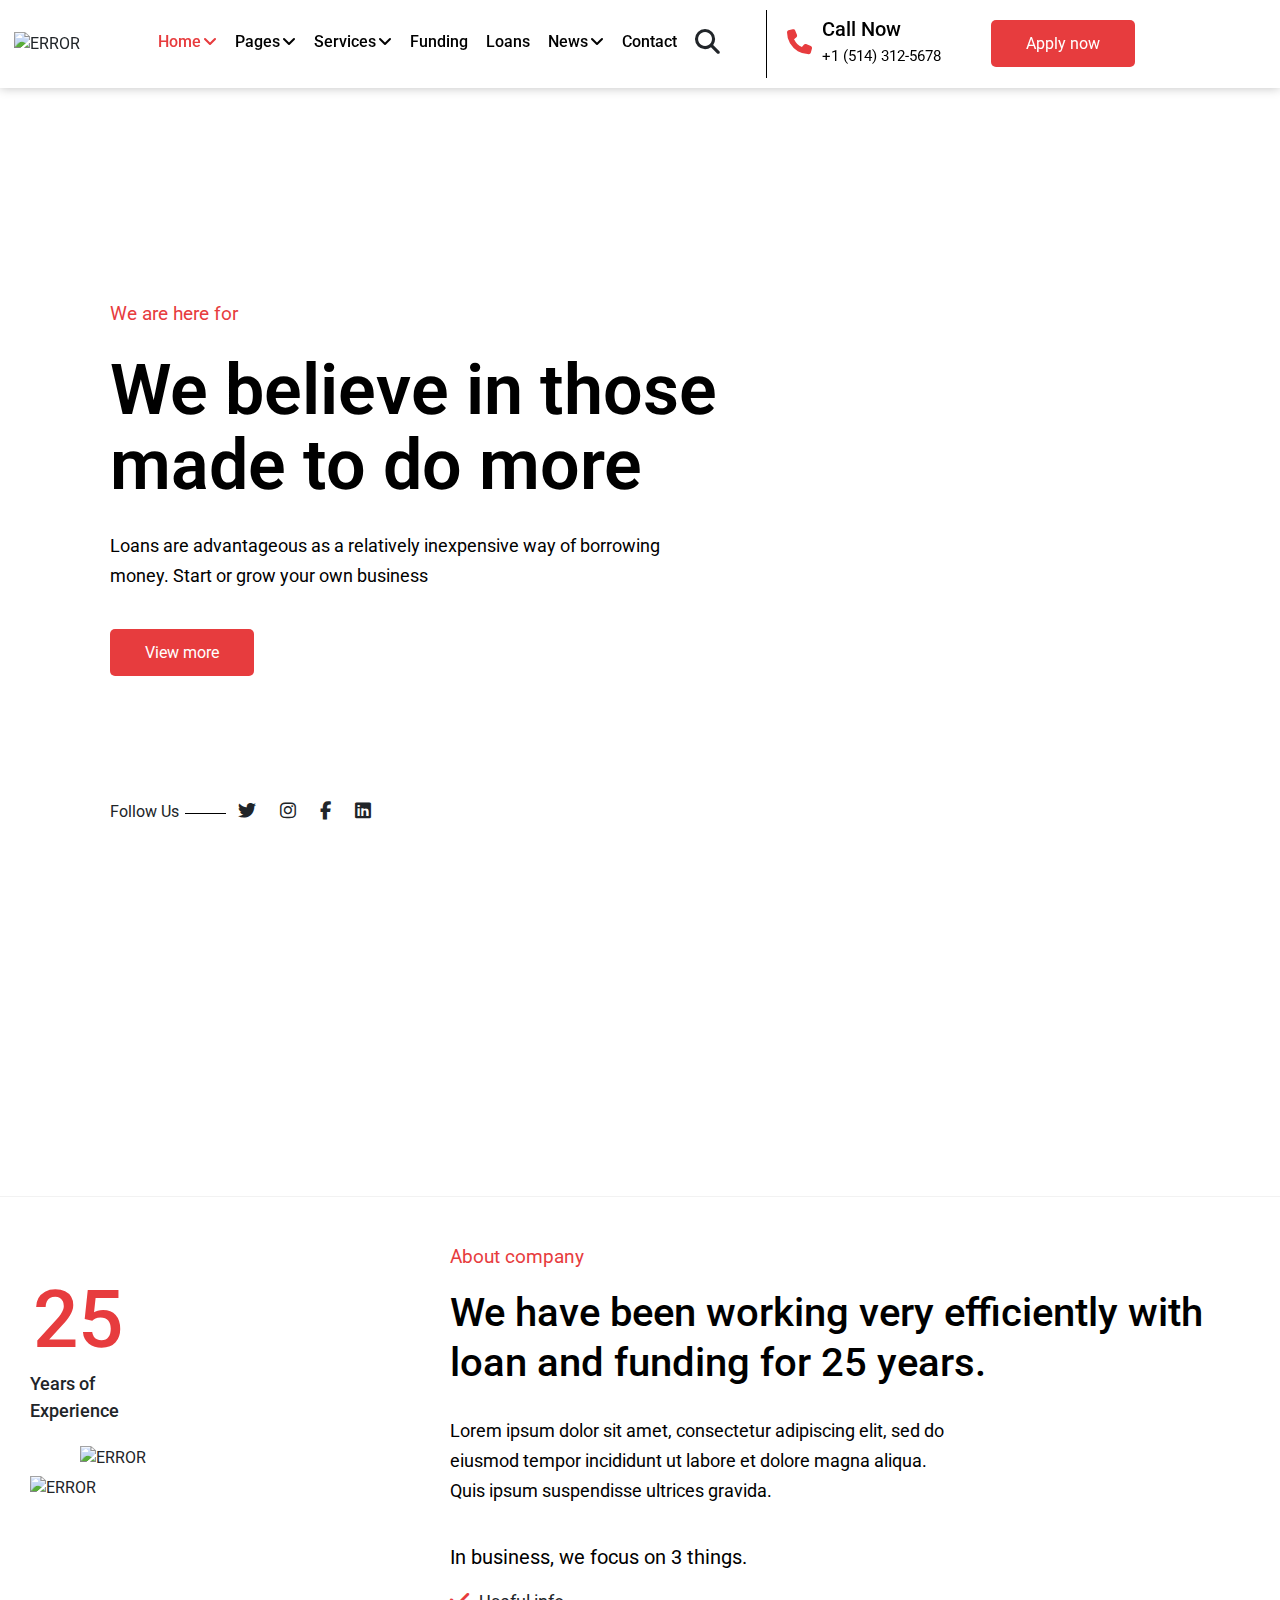
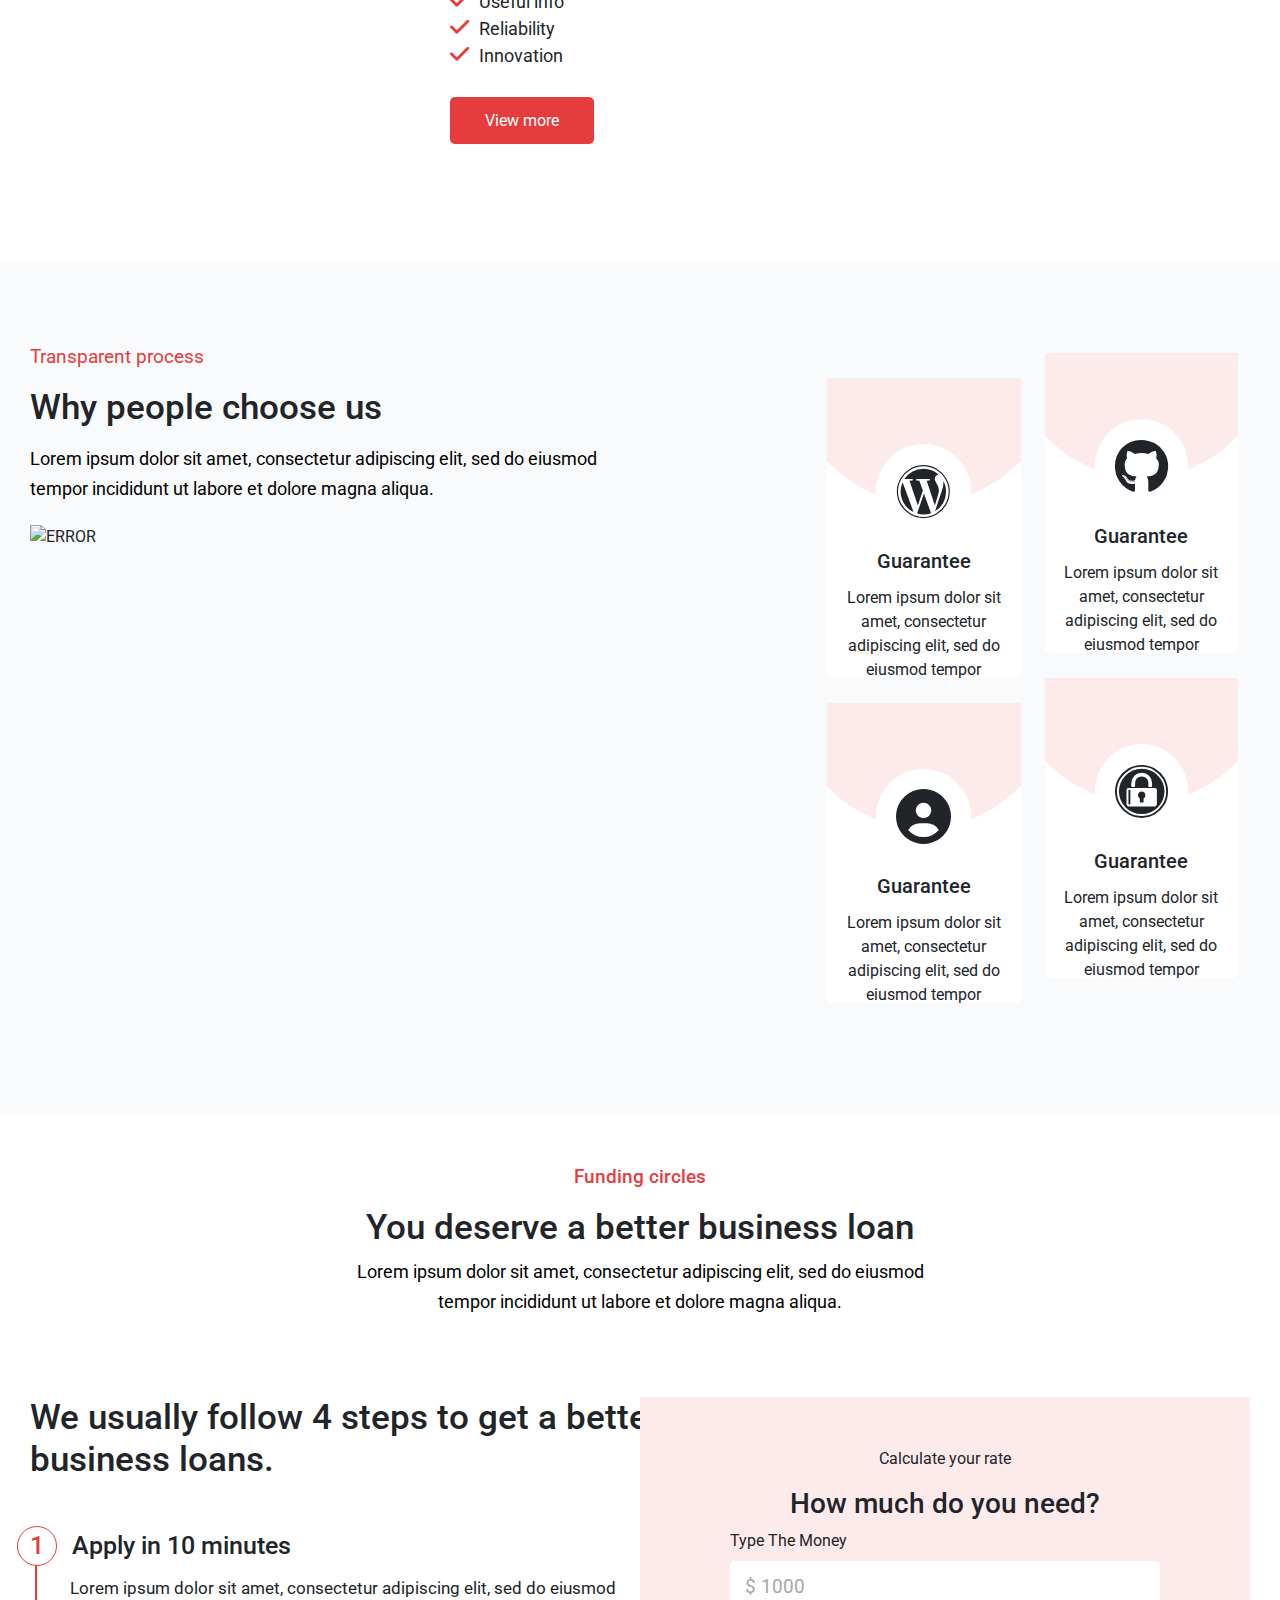
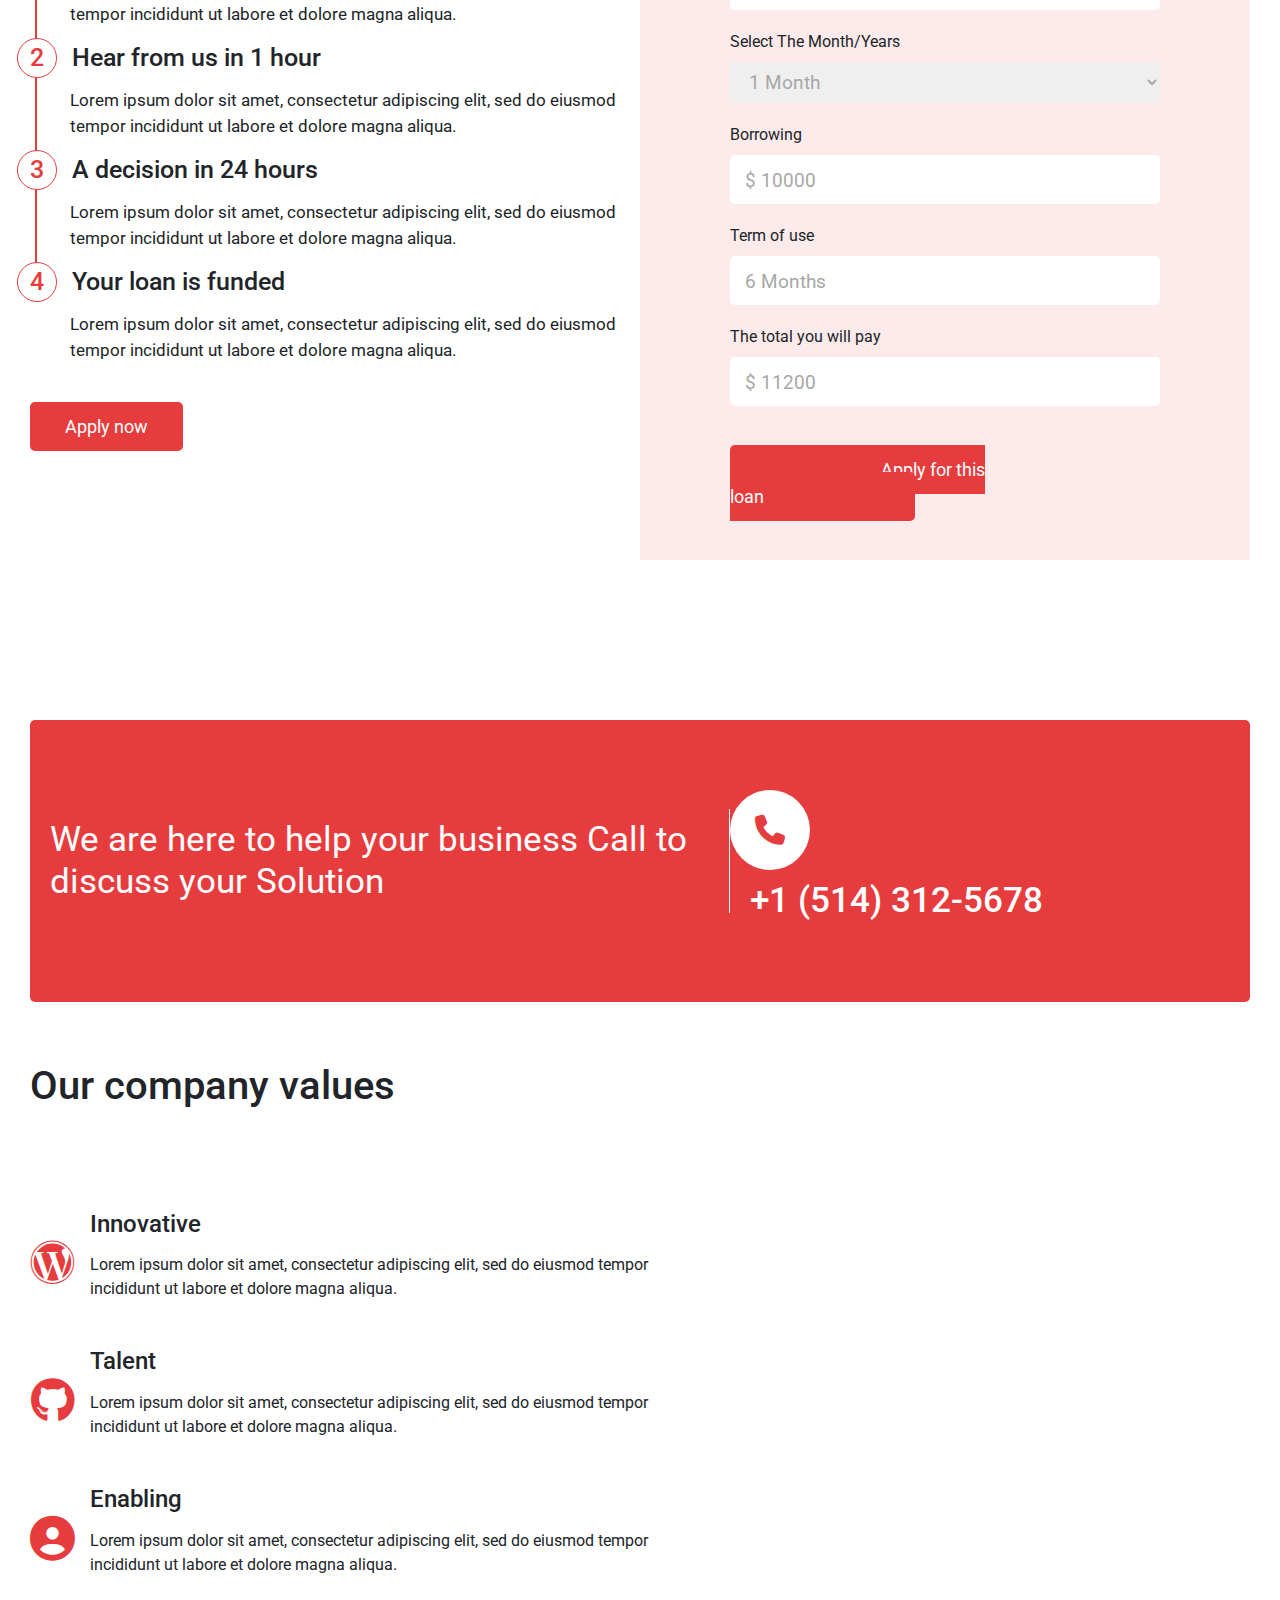
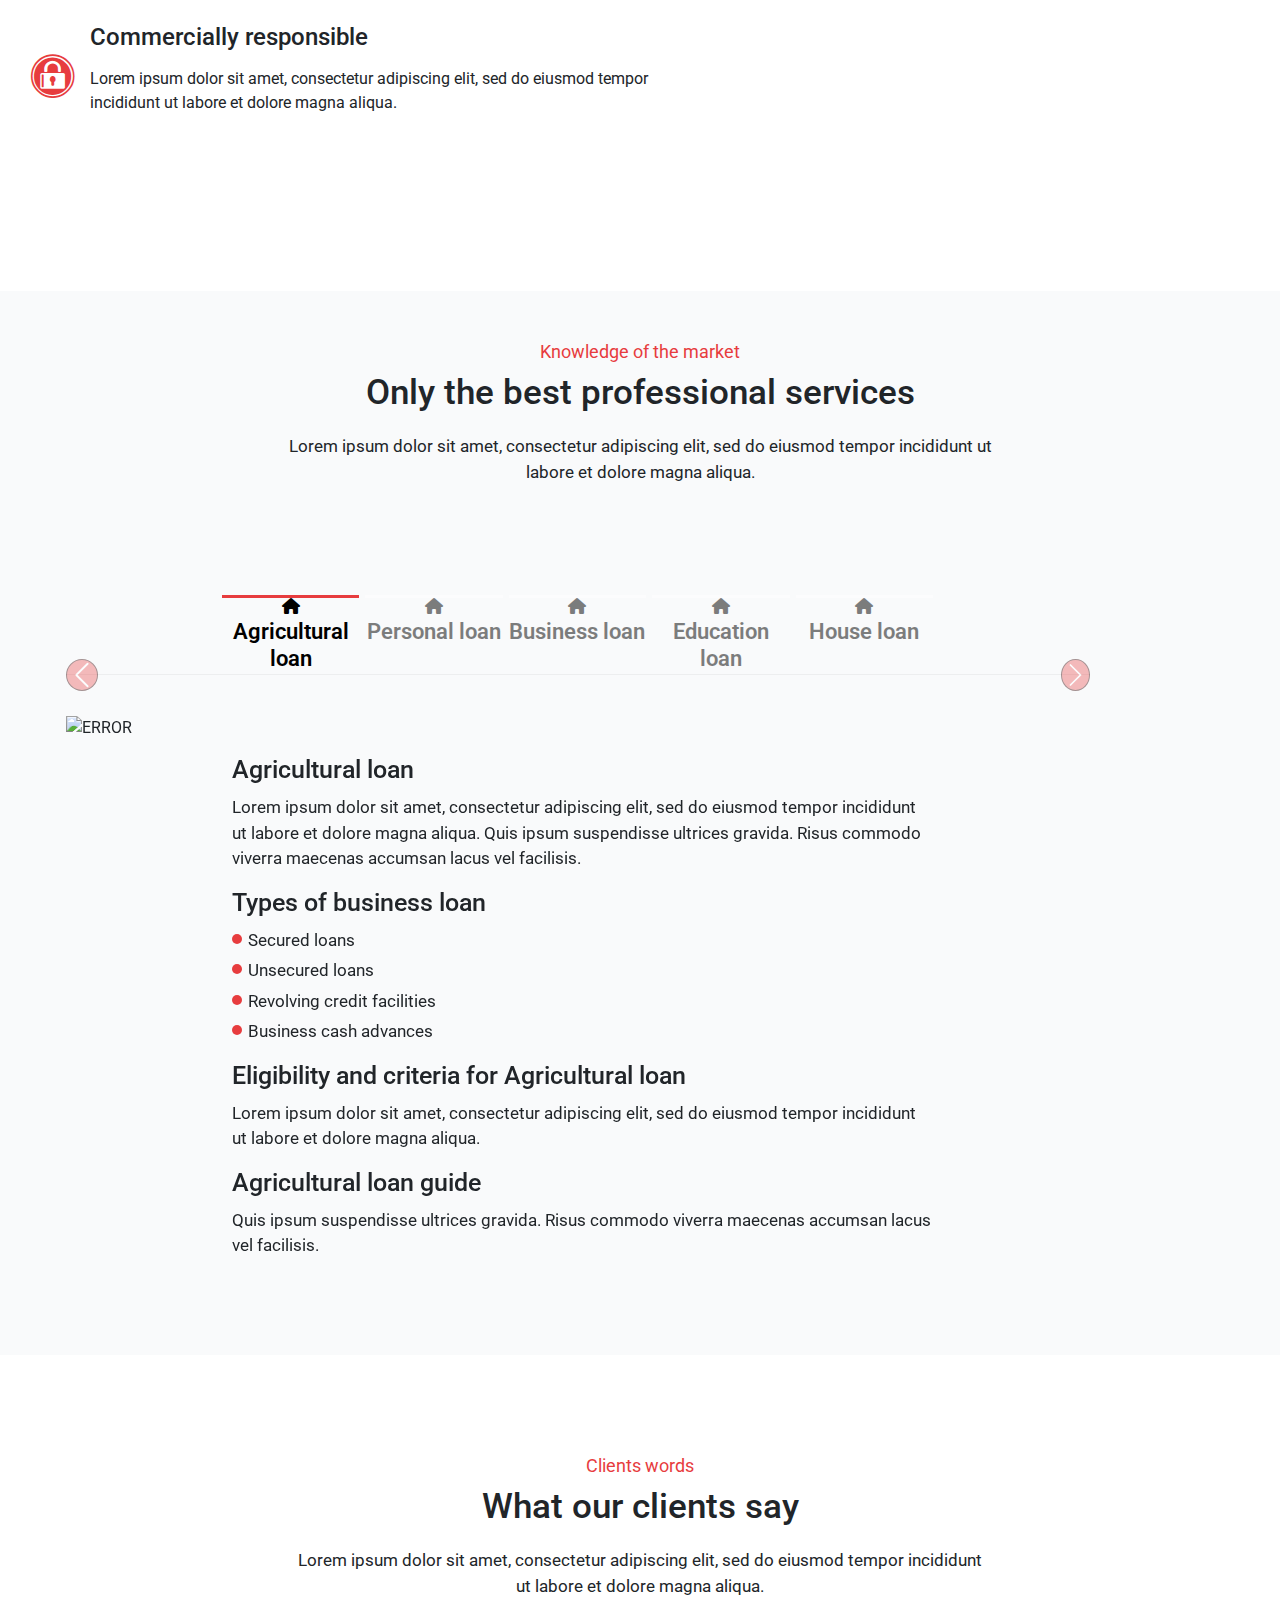
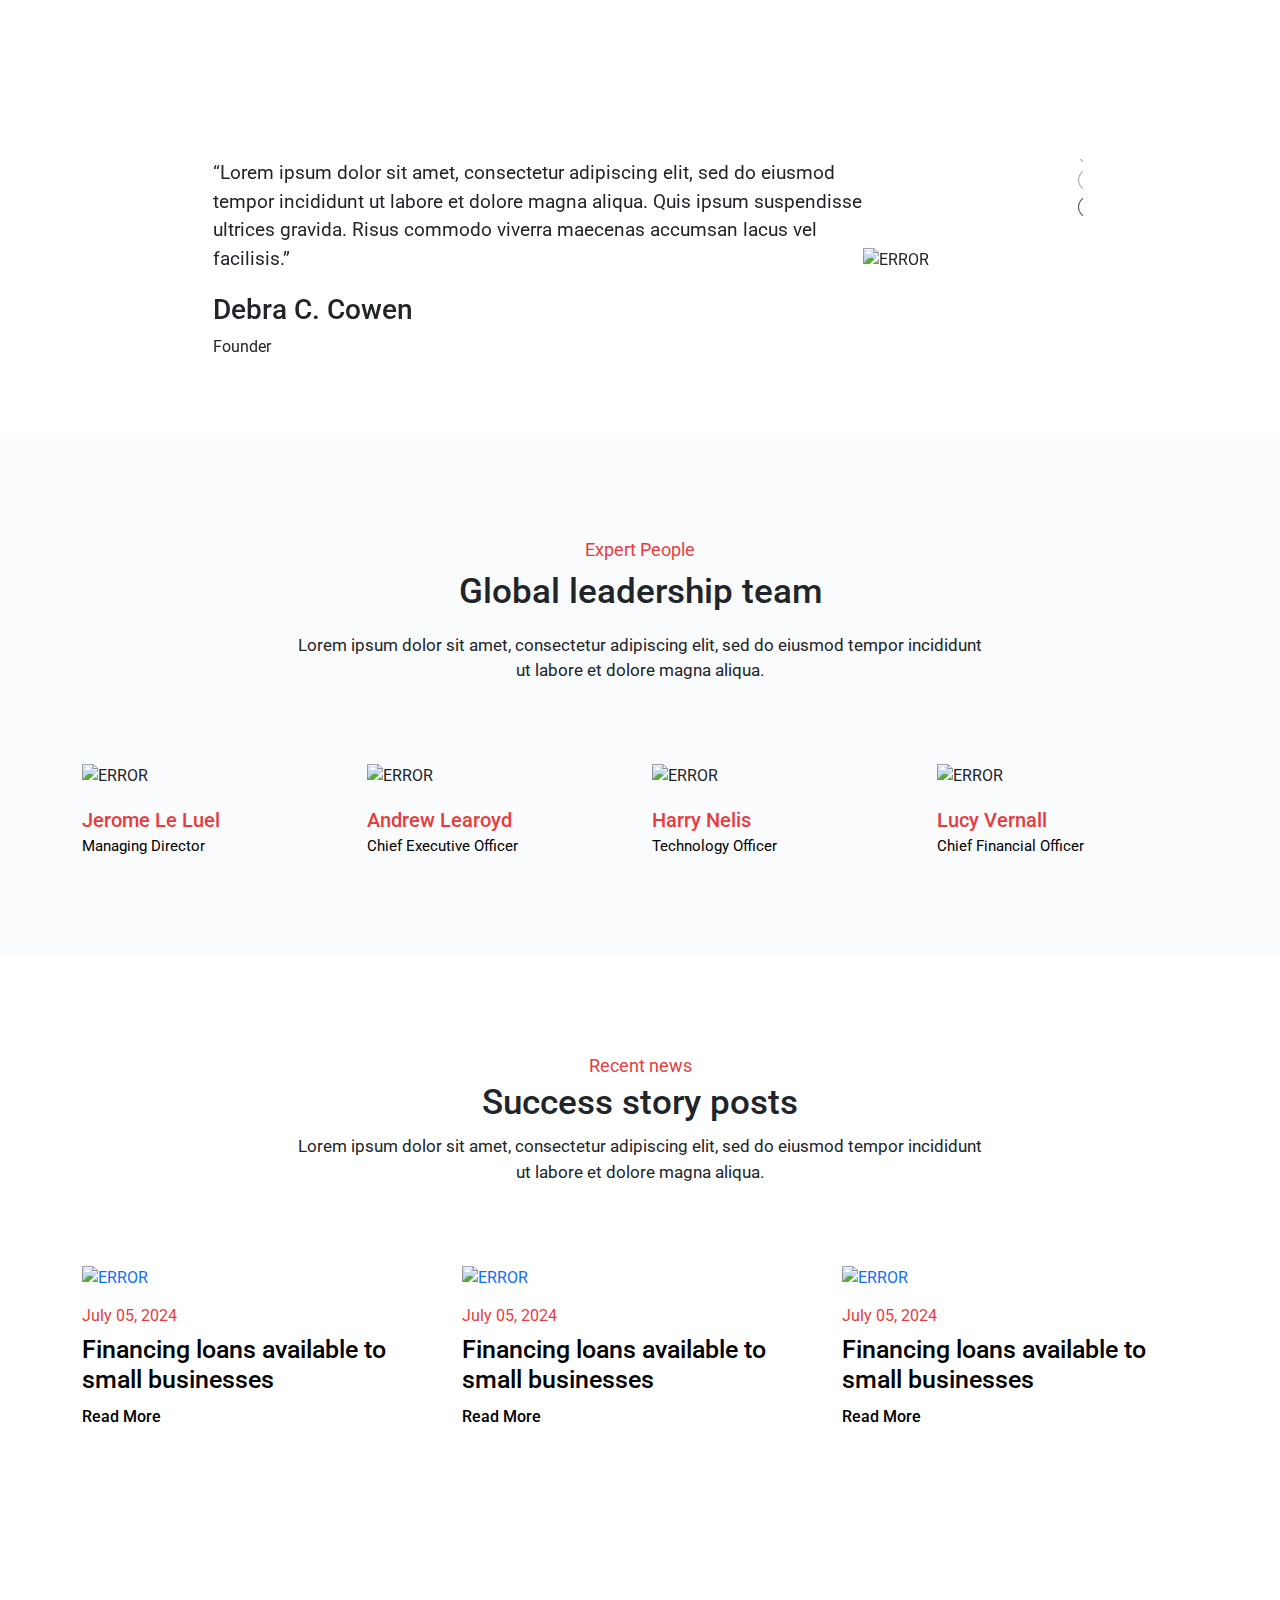
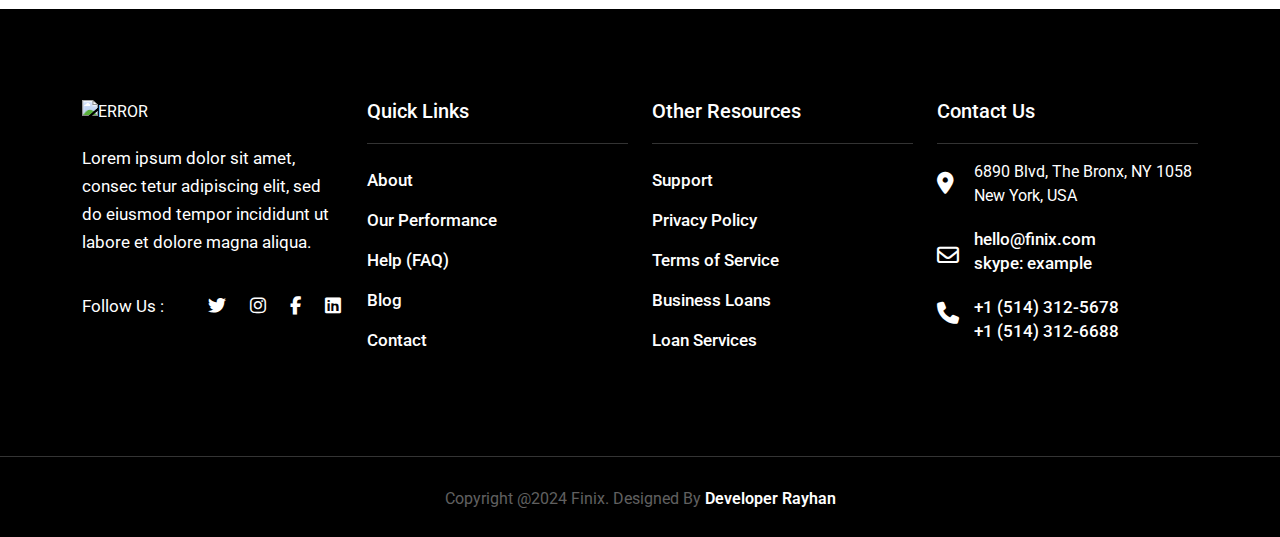
==== index.html @ 6fac286a "Finix Template" ====
<!doctype html>
<html class="no-js" lang="">
<head>
  <meta charset="utf-8"/>
  <meta name="viewport" content="width=device-width, initial-scale=1"/>
  <title>Finix - Loans & Funding Bootstrap 5 Template</title>


  <!-- jQuery.css(2.3.4) link Start -->
  <!-- <link rel="stylesheet" href="owlcarousel/owl.carousel.css"/> -->
  <!-- <link rel="stylesheet" href="owlcarousel/owl.theme.css"/> -->
  <!-- <link rel="stylesheet" href="https://cdnjs.cloudflare.com/ajax/libs/OwlCarousel2/2.3.4/assets/owl.carousel.css"/> -->
  <!-- <link rel="stylesheet" href="https://cdnjs.cloudflare.com/ajax/libs/OwlCarousel2/2.3.4/assets/owl.carousel.min.css"/> -->
  <!-- <link rel="stylesheet" href="https://cdnjs.cloudflare.com/ajax/libs/OwlCarousel2/2.3.4/assets/owl.theme.default.css"/> -->
  <!-- <link rel="stylesheet" href="https://cdnjs.cloudflare.com/ajax/libs/OwlCarousel2/2.3.4/assets/owl.theme.default.min.css"/> -->
  <!-- <link rel="stylesheet" href="https://cdnjs.cloudflare.com/ajax/libs/OwlCarousel2/2.3.4/assets/owl.theme.green.css"/> -->
  <!-- <link rel="stylesheet" href="https://cdnjs.cloudflare.com/ajax/libs/OwlCarousel2/2.3.4/assets/owl.theme.green.min.css"/> -->
  <link rel="stylesheet" href="https://cdnjs.cloudflare.com/ajax/libs/OwlCarousel2/2.3.4/assets/owl.carousel.min.css" integrity="sha512-tS3S5qG0BlhnQROyJXvNjeEM4UpMXHrQfTGmbQ1gKmelCxlSEBUaxhRBj/EFTzpbP4RVSrpEikbmdJobCvhE3g==" crossorigin="anonymous" referrerpolicy="no-referrer" />
  <!-- jQuery.css(2.3.4) link End -->

  <meta name="title" content=""/>
  <meta name="description" content=""/>

  <!-- Font Awesome(6.6.0).css link Start -->
  <link rel="stylesheet" href="https://cdnjs.cloudflare.com/ajax/libs/font-awesome/6.6.0/css/all.min.css"/>
  <!-- Font Awesome(6.6.0).css link End -->

  <!-- Bootstrap(5.2.3).css link Start -->
  <link href="https://cdn.jsdelivr.net/npm/bootstrap@5.2.3/dist/css/bootstrap.min.css" rel="stylesheet"/>
  <link rel="preconnect" href="https://fonts.googleapis.com"/>
  <!-- Bootstrap(5.2.3).css link End -->

  <!-- Google font link Start -->
  <link rel="preconnect" href="https://fonts.gstatic.com"/>
  <link href="https://fonts.googleapis.com/css2?family=Roboto:ital,wght@0,100;0,300;0,400;0,500;0,700;0,900;1,100;1,300;1,400;1,500;1,700;1,900&display=swap" rel="stylesheet"/>
  <!-- Google font link End -->

  <!-- Open Graph Meta Start -->
  <meta property="og:description" content=""/>
  <meta property="og:site_name" content=""/>
  <meta property="og:locale" content="en_US"/>
  <meta property="og:title" content=""/>
  <meta property="og:type" content=""/>
  <meta property="og:url" content=""/>
  <meta property="og:image" content=""/>
  <meta property="og:image:alt" content=""/>
  <!-- Open Graph Meta End -->

  <!-- Favicon Start -->
  <link rel="icon" href="https://templates.envytheme.com/finix/default/assets/img/favicon.png" sizes="any"/>
  <link rel="icon" href="https://templates.envytheme.com/finix/default/assets/img/favicon.png" type="image/svg+xml"/>
  <link rel="apple-touch-icon" href="https://templates.envytheme.com/finix/default/assets/img/favicon.png"/>
  <!-- Favicon End -->

  <!-- Site webmanifest Start -->
  <link rel="manifest" href="site.webmanifest"/>
  <meta name="theme-color" content="#fafafa"/>
  <!-- Site webmanifest End -->

  <!-- Custom.css link Start -->
  <link rel="stylesheet" href="css/style.css"/>
  <link rel="stylesheet" href="css/responsive.css"/>
  <!-- Custom.css link End -->
</head>
<body>
  <!-- Add your site or application content here -->
  <!-- header Start -->
   <header>
    <div class="all-menu">
      <div class="menu">
        <div class="logo">
          <img src="https://templates.envytheme.com/finix/default/assets/img/logo.png" alt="ERROR">
        </div>
        <nav class="nav-menu">
          <ul class="menu-list">
            <li><a target="_blank" href="404.html">Home<i class="fa-solid fa-angle-down"></i></a>
              <ul class="sub-menu">
                <li><a target="_blank" href="404.html">Home One</a></li>
                <li><a target="_blank" href="404.html">Home Two</a></li>
                <li><a target="_blank" href="404.html">Home Three</a></li>
                <li><a target="_blank" href="404.html">Home Four</a></li>
              </ul>
            </li>
            <li class="Pages"><a target="_blank" href="404.html">Pages<i class="fa-solid fa-angle-down"></i></a>
              <ul class="sub-menu-1">
                <li><a target="_blank" href="404.html">About Us</a></li>
                <li><a target="_blank" href="404.html">Team</a></li>
                <li><a target="_blank" href="404.html">FAQ</a></li>
                <li><a target="_blank" href="404.html">Gallery</a></li>
                <li><a target="_blank" href="404.html">Loan Calculator</a></li>
                <li><a target="_blank" href="404.html">Apply now</a></li>
                <li><a target="_blank" href="404.html">Testimonials</a></li>
                <li class="Projects"><a href="404.html">Projects<i class="fa-solid fa-angle-down"></i></a>
                  <ul class="sub-menu-4">
                    <li><a target="_blank" href="404.html">Projects</a></li>
                    <li><a target="_blank" href="404.html">Projects Details</a></li>
                  </ul>
                </li>
                <li><a target="_blank" href="404.html">Sign In</a></li>
                <li><a target="_blank" href="404.html">Sign Up</a></li>  
                <li><a target="_blank" href="404.html">Terms & Conditions</a></li>
                <li><a target="_blank" href="404.html">Privacy Policy</a></li>
                <li><a target="_blank" href="404.html">Error Page</a></li>
                <li><a target="_blank" href="404.html">Contact</a></li>
              </ul>
            </li>
            <li class="Services"><a target="_blank" href="404.html">Services<i class="fa-solid fa-angle-down"></i></a>
              <ul class="sub-menu-2">
                <li><a target="_blank" href="404.html">Services</a></li>
                <li><a target="_blank" href="404.html">Services Details</a></li>
              </ul>
            </li>
            <li><a target="_blank" href="404.html">Funding</a></li>
            <li><a target="_blank" href="404.html">Loans</a></li>
            <li class="News"><a target="_blank" href="404.html">News<i class="fa-solid fa-angle-down"></i></a>
              <ul class="sub-menu-3">
                <li><a target="_blank" href="404.html">News</a></li>
                <li><a target="_blank" href="404.html">News Details</a></li>
              </ul>
            </li>
            <li><a target="_blank" href="404.html">Contact</a></li>
            <div class="search">
              <i class="fa-solid fa-magnifying-glass"></i>
            </div>
          </ul>
        </nav>

        <!-- Hamburger-Icon Start -->
        <div class="Hamburger">
          <i class="fa-solid fa-bars"></i>  
        </div>
        <!-- Hamburger-Icon End -->

        <!-- Hamburger-Menu Start -->
        <div class="phone-menu">
          <nav class="nav-menu-phone">
            <ul>
              <li class="Home_"><a href="#">Home<i class="fa-solid fa-angle-down"></i></a>
                <ul class="Home-sub-menu-phone">
                  <li><a target="_blank" href="404.html">Home One</a></li>
                  <li><a target="_blank" href="404.html">Home Two</a></li>
                  <li><a target="_blank" href="404.html">Home Three</a></li>
                  <li><a target="_blank" href="404.html">Home Four</a></li>
                </ul>
              </li>
              <li class="Pages-Sub"><a href="#">Pages<i class="fa-solid fa-angle-down"></i></a>
                <ul class="Pages-sub-menu-phone">
                  <li><a href="#">About Us</a></li>
                  <li><a href="#">Team</a></li>
                  <li><a href="#">FAQ</a></li>
                  <li><a href="#">Gallery</a></li>
                  <li><a href="#">Loan Calculator</a></li>
                  <li><a href="#">Apply now</a></li>
                  <li><a href="#">Testimonials</a></li>
                  <li><a href="#">Projects<i class="fa-solid fa-angle-down"></i></a>
                    
                  </li>
                  <li><a href="#">Sign In</a></li>
                  <li><a href="#">Sign Up</a></li>
                  <li><a href="#">Terms & Conditions</a></li>
                  <li><a href="#">Privacy Policy</a></li>
                  <li><a href="#">Error Page</a></li>
                  <li><a href="#">Contact</a></li>
                </ul>
              </li>
              <li><a href="#">Services<i class="fa-solid fa-angle-down"></i></a></li>
              <li><a href="#">Funding</a></li>
              <li><a href="#">Loans</a></li>
              <li><a href="#">News<i class="fa-solid fa-angle-down"></i></a></li>
              <li><a href="#">Contact</a></li>
            </ul>
          </nav>
        </div>
        <!-- Hamburger-Menu End -->
        <div class="all-icon">
          <div class="call">
            <i class="fa-solid fa-phone"></i>
          </div>
          <div class="Number">
            <p>Call Now</p>
            <p>+1 (514) 312-5678</p>
          </div>
          <div class="Apply">
            <a target="_blank" href="404.html">Apply now</a>
          </div>
        </div>
      </div>
    </div>
   </header>
  <!-- header End -->
  <!-- Hero Start -->
  <div class="hero">
    <div class="hero-text">
      <p>We are here for</p>
      <div class="hero-h1">
        <h1>We believe in those made to do more</h1>
      </div>
      <div class="hero-p">
        <p>Loans are advantageous as a relatively inexpensive way of borrowing money. Start or grow your own business</p>
      </div>
      <div class="hero-btn">
        <a target="_blank" href="404.html">View more</a>
      </div>
      <div class="follow-items">
            <p>Follow Us</p>
            <i class="fa-brands fa-twitter"></i>
            <i class="fa-brands fa-instagram"></i>
            <i class="fa-brands fa-facebook-f"></i>
            <i class="fa-brands fa-linkedin"></i>
      </div>
    </div>
  </div>
  <div class="carousel">
    <div class="owl-carousel owl-theme">
      <div class="item"><img src="https://templates.envytheme.com/finix/default/assets/img/partner/image1.png" alt=""></div>
      <div class="item"><img src="https://templates.envytheme.com/finix/default/assets/img/partner/image2.png" alt=""></div>
      <div class="item"><img src="https://templates.envytheme.com/finix/default/assets/img/partner/image3.png" alt=""></div>
      <div class="item"><img src="https://templates.envytheme.com/finix/default/assets/img/partner/image4.png" alt=""></div>
      <div class="item"><img src="https://templates.envytheme.com/finix/default/assets/img/partner/image5.png" alt=""></div>
    </div>
  </div>
  <hr>
  <!-- Hero End -->
  <!-- Work Start -->
  <div class="work width">
    <div class="work-img">
      <img class="image" src="https://templates.envytheme.com/finix/default/assets/img/about/image3.png" alt="ERROR">
      <img class="shape" src="https://templates.envytheme.com/finix/default/assets/img/about/shape.png" alt="ERROR">
      <div class="img-text">
        <p>25</p>
        <p>Years of Experience</p>
      </div>
    </div>
    <div class="work-text">
      <p>About company</p>
      <div class="work-h1">
        <h1>We have been working very efficiently with loan and funding for 25 years.</h1>
      </div>
      <div class="work-p">
        <p>Lorem ipsum dolor sit amet, consectetur adipiscing elit, sed do eiusmod tempor incididunt ut labore et dolore magna aliqua. Quis ipsum suspendisse ultrices gravida.</p>
      </div>
      <div class="work-items">
        <p>In business, we focus on 3 things.</p>
        <nav>
          <ul>
            <li><i class="fa-solid fa-check"></i>Useful info</li>
            <li><i class="fa-solid fa-check"></i>Reliability</li>
            <li><i class="fa-solid fa-check"></i>Innovation</li>
          </ul>
        </nav>
      </div>
      <div class="work-btn">
        <a target="_blank" href="404.html">View more</a>
      </div>
    </div>
  </div>
  <!-- Work End -->
   <!-- User Start -->
   <div class="user">
    <div class="all-user width">
      <div class="user-text">
        <p>Transparent process</p>
        <h4>Why people choose us</h4>
        <div class="user-p">
          <p>Lorem ipsum dolor sit amet, consectetur adipiscing elit, sed do eiusmod tempor incididunt ut labore et dolore magna aliqua.</p>
        </div>
        <div class="user-img">
          <img src="https://templates.envytheme.com/finix/default/assets/img/choose.png" alt="ERROR">
          <div class="user-btn">
            <i class="fa-solid fa-play"></i>
          </div>
        </div>
      </div>
      <div class="user-card">
        <div class="container" style="margin-top: 60px;">
          <div class="row">
            <div class="col-6">
              <div class="card">
                <div class="card-body">
                  <div class="card-img">
                    <span><i class="fa-brands fa-wordpress"></i></span>
                  </div>
                  <div class="card-text">
                    <h5>Guarantee</h5>
                    <p>Lorem ipsum dolor sit amet, consectetur adipiscing elit, sed do eiusmod tempor incididunt</p>
                  </div>
                </div>
              </div>
            </div>
            <div class="col-6">
              <div class="card translate">
                <div class="card-body">
                  <div class="card-img">
                    <span><i class="fa-brands fa-github"></i></span>
                  </div>
                  <div class="card-text">
                    <h5>Guarantee</h5>
                    <p>Lorem ipsum dolor sit amet, consectetur adipiscing elit, sed do eiusmod tempor incididunt</p>
                  </div>
                </div>
              </div>
            </div>
          </div>
          <div class="row">
            <div class="col-6">
              <div class="card">
                <div class="card-body">
                  <div class="card-img">
                    <span><i class="fa-solid fa-circle-user"></i></span>
                  </div>
                  <div class="card-text">
                    <h5>Guarantee</h5>
                    <p>Lorem ipsum dolor sit amet, consectetur adipiscing elit, sed do eiusmod tempor incididunt</p>
                  </div>
                </div>
              </div>
            </div>
            <div class="col-6">
              <div class="card translate">
                <div class="card-body">
                  <div class="card-img">
                    <span><i class="fa-brands fa-expeditedssl"></i></span>
                  </div>
                  <div class="card-text">
                    <h5>Guarantee</h5>
                    <p>Lorem ipsum dolor sit amet, consectetur adipiscing elit, sed do eiusmod tempor incididunt</p>
                  </div>
                </div>
              </div>
            </div>
          </div>
        </div>
      </div>
    </div>
  </div>
   <!-- User End -->
  <!-- price Start -->
  <div class="price">
    <div class="all-price width">
      <div class="price-header-text">
        <p>Funding circles</p>
        <h4>You deserve a better business loan</h4>
        <div class="price-p">
          <p>Lorem ipsum dolor sit amet, consectetur adipiscing elit, sed do eiusmod tempor incididunt ut labore et dolore magna aliqua.</p>
        </div>
      </div>
      <div class="price-footer-Section">
        <div class="price-footer">
          <div class="price-footer-text">
            <h4>We usually follow 4 steps to get a better business loans.</h4>
          </div>
          <div class="price-footer-item">
            <div class="price-footer-item-text">
              <h3><span>1</span>Apply in 10 minutes</h3>
              <div class="item-p">
                <p>Lorem ipsum dolor sit amet, consectetur adipiscing elit, sed do eiusmod tempor incididunt ut labore et dolore magna aliqua.</p>
              </div>
              <h3><span>2</span>Hear from us in 1 hour</h3>
              <div class="item-p">
                <p>Lorem ipsum dolor sit amet, consectetur adipiscing elit, sed do eiusmod tempor incididunt ut labore et dolore magna aliqua.</p>
              </div>
              <h3><span>3</span>A decision in 24 hours</h3>
              <div class="item-p">
                <p>Lorem ipsum dolor sit amet, consectetur adipiscing elit, sed do eiusmod tempor incididunt ut labore et dolore magna aliqua.</p>
              </div>
              <h3><span>4</span>Your loan is funded</h3>
              <div class="item-p">
                <p>Lorem ipsum dolor sit amet, consectetur adipiscing elit, sed do eiusmod tempor incididunt ut labore et dolore magna aliqua.</p>
              </div>
            </div>
          </div>
          <div class="price-footer-btn">
            <a target="_blank" href="404.html">Apply now</a>
          </div>
        </div>
        <div class="price-from">
          <div class="price-from-item">
            <div class="price-from-item-text">
              <p class="text-center">Calculate your rate</p>
              <h3 class="text-center">How much do you need?</h3>
              <div class="from-input">
                <p>Type The Money</p>
                <input type="text" name="text" id="text" placeholder="$ 1000">
                <p>Select The Month/Years</p>
                <select style="  font-size: 19px;font-weight: 400; color: #a7a7a7;" id="text" name="select">
                  <option value="">1 Month</option>
                  <option value="">2 Month</option>
                  <option value="">3 Month</option>
                  <option value="">4 Month</option>
                  <option value="">6 Month</option>
                  <option value="">1 Years</option>
                  <option value="">2 Years</option>
                  <option value="">3 Years</option>
                </select>
                <p>Borrowing</p>
                <input type="text" name="text" id="text" placeholder="$ 10000">
                <p>Term of use</p>
                <input type="text" name="text" id="text" placeholder="6 Months">
                <p>The total you will pay</p>
                <input type="text" name="text" id="text" placeholder="$ 11200">
              </div>
              <div class="from-btn">
                <a target="_blank" href="404.html">Apply for this loan</a>
              </div>
            </div>
        </div>
      </div>
    </div>
  </div>
  <!-- price End -->
  <!-- Number Start -->
  <div class="number">
    <div class="all-number width">
      <div class="number-item">
        <div class="number-item-text">
          <h4>We are here to help your business Call to discuss your Solution</h4>
        </div>
      </div>
      <div class="number-item1">
        <div class="number-item-text1">
          <span><i class="fa-solid fa-phone"></i></span>
          <h4>+1 (514) 312-5678</h4>
        </div>
      </div>
    </div>
  </div>
  <!-- Number End -->
  <!-- company Start -->
  <div class="company-text width mt-5 mb-5">
    <h3>Our company values</h3>
  </div>
  <div class="company width">
    <div class="all-company-items">
      <div class="company-items">
        <div class="company-icons">
          <span><i class="fa-brands fa-wordpress"></i></span>
        </div>
        <div class="company-txt">
          <h4>Innovative</h4>
          <div class="company-p">
            <p>Lorem ipsum dolor sit amet, consectetur adipiscing elit, sed do eiusmod tempor incididunt ut labore et dolore magna aliqua.</p>
          </div>
        </div>
      </div>
      <div class="company-items">
        <div class="company-icons">
          <span><i class="fa-brands fa-github"></i></span>
        </div>
        <div class="company-txt">
          <h4>Talent</h4>
          <div class="company-p">
            <p>Lorem ipsum dolor sit amet, consectetur adipiscing elit, sed do eiusmod tempor incididunt ut labore et dolore magna aliqua.</p>
          </div>
        </div>
      </div>
      <div class="company-items">
        <div class="company-icons">
          <span><i class="fa-solid fa-circle-user"></i></span>
        </div>
        <div class="company-txt">
          <h4>Enabling</h4>
          <div class="company-p">
            <p>Lorem ipsum dolor sit amet, consectetur adipiscing elit, sed do eiusmod tempor incididunt ut labore et dolore magna aliqua.</p>
          </div>
        </div>
      </div>
      <div class="company-items">
        <div class="company-icons">
          <span><i class="fa-brands fa-expeditedssl"></i></span>
        </div>
        <div class="company-txt">
          <h4>Commercially responsible</h4>
          <div class="company-p">
            <p>Lorem ipsum dolor sit amet, consectetur adipiscing elit, sed do eiusmod tempor incididunt ut labore et dolore magna aliqua.</p>
          </div>
        </div>
      </div>
    </div>
    <div class="company-img">
      <img src="https://templates.envytheme.com/finix/default/assets/img/company2.png" alt="">
    </div>
  </div>
  <!-- company End -->
  <!-- services Start -->
<div class="bgcolor">
  <div class="services width">
    <div class="services-text text-center">
      <h6>Knowledge of the market</h6>
      <h3>Only the best professional services</h3>
      <div class="services-p">
        <p>Lorem ipsum dolor sit amet, consectetur adipiscing elit, sed do eiusmod tempor incididunt ut labore et dolore magna aliqua.</p>
      </div>
    </div>
    <div class="services-carousel" style="margin-left: -125px;">
      <div id="carouselExampleIndicators" class="carousel slide" data-bs-ride="carousel">
        <div class="carousel-indicators" style="position: relative;justify-content: flex-start;">
          <button type="button" data-bs-target="#carouselExampleIndicators" data-bs-slide-to="0" class="active" aria-current="true" aria-label="Slide 1">
            <i class="fa-solid fa-house"></i>
            <span><h3>Agricultural loan</h3></span>
          </button>
          <button type="button" data-bs-target="#carouselExampleIndicators" data-bs-slide-to="1" aria-label="Slide 2">
            <i class="fa-solid fa-house"></i>
            <span><h3>Personal loan</h3></span>
          </button>
          <button type="button" data-bs-target="#carouselExampleIndicators" data-bs-slide-to="2" aria-label="Slide 3">
            <i class="fa-solid fa-house"></i>
            <span><h3>Business loan</h3></span>
          </button>
          <button type="button" data-bs-target="#carouselExampleIndicators" data-bs-slide-to="3" aria-label="Slide 4">
            <i class="fa-solid fa-house"></i>
            <span><h3>Education loan</h3></span>
          </button>
          <button type="button" data-bs-target="#carouselExampleIndicators" data-bs-slide-to="4" aria-label="Slide 5">
            <i class="fa-solid fa-house"></i>
            <span><h3>House loan</h3></span>
          </button>
        </div>
        <hr>
        <div class="carousel-inner" style="margin-top: 40px;">
          <div class="carousel-item active">
            <div class="carousel-item-all">
              <div class="carousel-item-img">
                <img src="https://templates.envytheme.com/finix/default/assets/img/services-tab.png" alt="ERROR">
              </div>
              <div class="carousel-item-Content">
                <h3>Agricultural loan</h3>
                <div class="carousel-p">
                  <p>Lorem ipsum dolor sit amet, consectetur adipiscing elit, sed do eiusmod tempor incididunt ut labore et dolore magna aliqua. Quis ipsum suspendisse ultrices gravida. Risus commodo viverra maecenas accumsan lacus vel facilisis.</p>
                </div>
                <h3>Types of business loan</h3>
                <nav>
                  <ul>
                    <li>Secured loans</li>
                    <li>Unsecured loans</li>
                    <li>Revolving credit facilities</li>
                    <li>Business cash advances</li>
                  </ul>
                </nav>
                <h3>Eligibility and criteria for Agricultural loan</h3>
                <div class="carousel-p">
                  <p>Lorem ipsum dolor sit amet, consectetur adipiscing elit, sed do eiusmod tempor incididunt ut labore et dolore magna aliqua.</p>
                </div>
                <h3>Agricultural loan guide</h3>
                <div class="carousel-p">
                  <p>Quis ipsum suspendisse ultrices gravida. Risus commodo viverra maecenas accumsan lacus vel facilisis.</p>
                </div>
               </div>
            </div>
          </div>
          <div class="carousel-item">
            <div class="carousel-item-all">
              <div class="carousel-item-img">
                <img src="https://templates.envytheme.com/finix/default/assets/img/services-tab.png" alt="ERROR">
              </div>
              <div class="carousel-item-Content">
                <h3>Personal loan</h3>
                <div class="carousel-p">
                  <p>Lorem ipsum dolor sit amet, consectetur adipiscing elit, sed do eiusmod tempor incididunt ut labore et dolore magna aliqua. Quis ipsum suspendisse ultrices gravida. Risus commodo viverra maecenas accumsan lacus vel facilisis.</p>
                </div>
                <h3>Types of business loan</h3>
                <nav>
                  <ul>
                    <li>Secured loans</li>
                    <li>Unsecured loans</li>
                    <li>Revolving credit facilities</li>
                    <li>Business cash advances</li>
                  </ul>
                </nav>
                <h3>Eligibility and criteria for Agricultural loan</h3>
                <div class="carousel-p">
                  <p>Lorem ipsum dolor sit amet, consectetur adipiscing elit, sed do eiusmod tempor incididunt ut labore et dolore magna aliqua.</p>
                </div>
                <h3>Agricultural loan guide</h3>
                <div class="carousel-p">
                  <p>Quis ipsum suspendisse ultrices gravida. Risus commodo viverra maecenas accumsan lacus vel facilisis.</p>
                </div>
               </div>
            </div>
          </div>
          <div class="carousel-item">
            <div class="carousel-item-all">
              <div class="carousel-item-img">
                <img src="https://templates.envytheme.com/finix/default/assets/img/services-tab.png" alt="ERROR">
              </div>
              <div class="carousel-item-Content">
                <h3>Business loan</h3>
                <div class="carousel-p">
                  <p>Lorem ipsum dolor sit amet, consectetur adipiscing elit, sed do eiusmod tempor incididunt ut labore et dolore magna aliqua. Quis ipsum suspendisse ultrices gravida. Risus commodo viverra maecenas accumsan lacus vel facilisis.</p>
                </div>
                <h3>Types of business loan</h3>
                <nav>
                  <ul>
                    <li>Secured loans</li>
                    <li>Unsecured loans</li>
                    <li>Revolving credit facilities</li>
                    <li>Business cash advances</li>
                  </ul>
                </nav>
                <h3>Eligibility and criteria for Agricultural loan</h3>
                <div class="carousel-p">
                  <p>Lorem ipsum dolor sit amet, consectetur adipiscing elit, sed do eiusmod tempor incididunt ut labore et dolore magna aliqua.</p>
                </div>
                <h3>Agricultural loan guide</h3>
                <div class="carousel-p">
                  <p>Quis ipsum suspendisse ultrices gravida. Risus commodo viverra maecenas accumsan lacus vel facilisis.</p>
                </div>
               </div>
            </div>
          </div>
          <div class="carousel-item">
            <div class="carousel-item-all">
              <div class="carousel-item-img">
                <img src="https://templates.envytheme.com/finix/default/assets/img/services-tab.png" alt="ERROR">
              </div>
              <div class="carousel-item-Content">
                <h3>Education loan</h3>
                <div class="carousel-p">
                  <p>Lorem ipsum dolor sit amet, consectetur adipiscing elit, sed do eiusmod tempor incididunt ut labore et dolore magna aliqua. Quis ipsum suspendisse ultrices gravida. Risus commodo viverra maecenas accumsan lacus vel facilisis.</p>
                </div>
                <h3>Types of business loan</h3>
                <nav>
                  <ul>
                    <li>Secured loans</li>
                    <li>Unsecured loans</li>
                    <li>Revolving credit facilities</li>
                    <li>Business cash advances</li>
                  </ul>
                </nav>
                <h3>Eligibility and criteria for Agricultural loan</h3>
                <div class="carousel-p">
                  <p>Lorem ipsum dolor sit amet, consectetur adipiscing elit, sed do eiusmod tempor incididunt ut labore et dolore magna aliqua.</p>
                </div>
                <h3>Agricultural loan guide</h3>
                <div class="carousel-p">
                  <p>Quis ipsum suspendisse ultrices gravida. Risus commodo viverra maecenas accumsan lacus vel facilisis.</p>
                </div>
               </div>
            </div>
          </div>
          <div class="carousel-item">
            <div class="carousel-item-all">
              <div class="carousel-item-img">
                <img src="https://templates.envytheme.com/finix/default/assets/img/services-tab.png" alt="ERROR">
              </div>
              <div class="carousel-item-Content">
                <h3>House loan</h3>
                <div class="carousel-p">
                  <p>Lorem ipsum dolor sit amet, consectetur adipiscing elit, sed do eiusmod tempor incididunt ut labore et dolore magna aliqua. Quis ipsum suspendisse ultrices gravida. Risus commodo viverra maecenas accumsan lacus vel facilisis.</p>
                </div>
                <h3>Types of business loan</h3>
                <nav>
                  <ul>
                    <li>Secured loans</li>
                    <li>Unsecured loans</li>
                    <li>Revolving credit facilities</li>
                    <li>Business cash advances</li>
                  </ul>
                </nav>
                <h3>Eligibility and criteria for Agricultural loan</h3>
                <div class="carousel-p">
                  <p>Lorem ipsum dolor sit amet, consectetur adipiscing elit, sed do eiusmod tempor incididunt ut labore et dolore magna aliqua.</p>
                </div>
                <h3>Agricultural loan guide</h3>
                <div class="carousel-p">
                  <p>Quis ipsum suspendisse ultrices gravida. Risus commodo viverra maecenas accumsan lacus vel facilisis.</p>
                </div>
               </div>
            </div>
          </div>
        </div>
        <button class="carousel-control-prev" type="button" data-bs-target="#carouselExampleIndicators" data-bs-slide="prev">
          <span class="carousel-control-prev-icon" aria-hidden="true"></span>
          <span class="visually-hidden">Previous</span>
        </button>
        <button class="carousel-control-next" type="button" data-bs-target="#carouselExampleIndicators" data-bs-slide="next">
          <span class="carousel-control-next-icon" aria-hidden="true"></span>
          <span class="visually-hidden">Next</span>
        </button>
      </div>
    </div>
  </div>
</div>
  <!-- services End -->
  <!-- Manager Start -->
  <div class="manager">
    <div class="container">
      <div class="row">
        <div class="col-12">
          <div class="manager-txt text-center">
            <h6>Clients words</h6>
            <h2>What our clients say</h2>
            <div class="manager-p">
              <p>Lorem ipsum dolor sit amet, consectetur adipiscing elit, sed do eiusmod tempor incididunt ut labore et dolore magna aliqua.</p>
            </div>
          </div>
        </div>
      </div>
      <div class="row" style="margin-left: -150px;">
        <div class="col-12">
          <div class="manager-carousel">
            <div id="carouselExampleIndicators1" class="carousel slide" data-bs-ride="true" data-bs-ride="carousel">
              <div class="carousel-inner">
                <div class="carousel-indicators carousel-indicators1">
                  <button type="button" data-bs-target="#carouselExampleIndicators1" data-bs-slide-to="0" class="active" aria-current="true" aria-label="Slide 1"></button>
                  <button type="button" data-bs-target="#carouselExampleIndicators1" data-bs-slide-to="1" aria-label="Slide 2"></button>
                  <button type="button" data-bs-target="#carouselExampleIndicators1" data-bs-slide-to="2" aria-label="Slide 3"></button>
                </div>
                <div class="carousel-item active">
                  <div class="manager-carousel-item-all">
                    <div class="manager-carousel-txt">
                      <div class="manager-carousel-p">
                        <p>“Lorem ipsum dolor sit amet, consectetur adipiscing elit, sed do eiusmod tempor incididunt ut labore et dolore magna aliqua. Quis ipsum suspendisse ultrices gravida. Risus commodo viverra maecenas accumsan lacus vel facilisis.”</p>
                      </div>
                      <h3>Debra C. Cowen</h3>
                      <span>Founder</span>
                    </div>
                    <div class="manager-carousel-img">
                      <img src="https://templates.envytheme.com/finix/default/assets/img/clients/man.png" alt="ERROR">
                    </div>
                  </div>
                </div>
                <div class="carousel-item">
                  <div class="manager-carousel-item-all">
                    <div class="manager-carousel-txt">
                      <div class="manager-carousel-p">
                        <p>“Lorem ipsum dolor sit amet, consectetur adipiscing elit, sed do eiusmod tempor incididunt ut labore et dolore magna aliqua. Quis ipsum suspendisse ultrices gravida. Risus commodo viverra maecenas accumsan lacus vel facilisis.”</p>
                      </div>
                      <h3>Debra C. Cowen</h3>
                      <span>Founder</span>
                    </div>
                    <div class="manager-carousel-img">
                      <img src="https://templates.envytheme.com/finix/default/assets/img/clients/man.png" alt="ERROR">
                    </div>
                  </div>
                </div>
                <div class="carousel-item">
                  <div class="manager-carousel-item-all">
                    <div class="manager-carousel-txt">
                      <div class="manager-carousel-p">
                        <p>“Lorem ipsum dolor sit amet, consectetur adipiscing elit, sed do eiusmod tempor incididunt ut labore et dolore magna aliqua. Quis ipsum suspendisse ultrices gravida. Risus commodo viverra maecenas accumsan lacus vel facilisis.”</p>
                      </div>
                      <h3>Debra C. Cowen</h3>
                      <span>Founder</span>
                    </div>
                    <div class="manager-carousel-img">
                      <img src="https://templates.envytheme.com/finix/default/assets/img/clients/man.png" alt="ERROR">
                    </div>
                  </div>
                </div>
              </div>
            </div>
          </div>
        </div>
      </div>
    </div>
  </div>
  <!-- Manager End -->
  <!-- Team Start -->
  <div class="team">
    <div class="container">
      <div class="row">
        <div class="col-12">
          <div class="team-text text-center">
            <h6>Expert People</h6>
            <h2>Global leadership team</h2>
            <div class="team-p">
              <p>Lorem ipsum dolor sit amet, consectetur adipiscing elit, sed do eiusmod tempor incididunt ut labore et dolore magna aliqua.</p>
            </div>
          </div>
        </div>
      </div>
      <div class="row">
          <div class="team-img-all col-3">
            <img src="https://templates.envytheme.com/finix/default/assets/img/team/image1.jpg" alt="ERROR">
            <div class="img-menu">
              <nav>
                <ul>
                  <li><a target="_blank" href="404.html"><i class="fa-brands fa-twitter"></i></a></li>
                  <li><a target="_blank" href="404.html"><i class="fa-brands fa-linkedin-in"></i></a></li>
                  <li><a target="_blank" href="404.html"><i class="fa-brands fa-facebook-f"></i></a></li>
                  <li><a target="_blank" href="404.html"><i class="fa-brands fa-instagram"></i></a></li>
                </ul>
              </nav>
              <h3>Jerome Le Luel</h3>
              <h6>Managing Director</h6>
            </div>
          </div>
          <div class="team-img-all col-3">
            <img src="https://templates.envytheme.com/finix/default/assets/img/team/image2.jpg" alt="ERROR">
            <div class="img-menu">
              <nav>
                <ul>
                  <li><a target="_blank" href="404.html"><i class="fa-brands fa-twitter"></i></a></li>
                  <li><a target="_blank" href="404.html"><i class="fa-brands fa-linkedin-in"></i></a></li>
                  <li><a target="_blank" href="404.html"><i class="fa-brands fa-facebook-f"></i></a></li>
                  <li><a target="_blank" href="404.html"><i class="fa-brands fa-instagram"></i></a></li>
                </ul>
              </nav>
              <h3>Andrew Learoyd</h3>
              <h6>Chief Executive Officer</h6>
            </div>
          </div>
          <div class="team-img-all col-3">
            <img src="https://templates.envytheme.com/finix/default/assets/img/team/image3.jpg" alt="ERROR">
            <div class="img-menu">
              <nav>
                <ul>
                  <li><a target="_blank" href="404.html"><i class="fa-brands fa-twitter"></i></a></li>
                  <li><a target="_blank" href="404.html"><i class="fa-brands fa-linkedin-in"></i></a></li>
                  <li><a target="_blank" href="404.html"><i class="fa-brands fa-facebook-f"></i></a></li>
                  <li><a target="_blank" href="404.html"><i class="fa-brands fa-instagram"></i></a></li>
                </ul>
              </nav>
              <h3>Harry Nelis</h3>
              <h6>Technology Officer</h6>
            </div>
          </div>
          <div class="team-img-all col-3">
            <img src="https://templates.envytheme.com/finix/default/assets/img/team/image4.jpg" alt="ERROR">
            <div class="img-menu">
              <nav>
                <ul>
                  <li><a target="_blank" href="404.html"><i class="fa-brands fa-twitter"></i></a></li>
                  <li><a target="_blank" href="404.html"><i class="fa-brands fa-linkedin-in"></i></a></li>
                  <li><a target="_blank" href="404.html"><i class="fa-brands fa-facebook-f"></i></a></li>
                  <li><a target="_blank" href="404.html"><i class="fa-brands fa-instagram"></i></a></li>
                </ul>
              </nav>
              <h3>Lucy Vernall</h3>
              <h6>Chief Financial Officer</h6>
            </div>
          </div>
      </div>
    </div>
  </div>
  <!-- Team End -->
  <!-- Story Start -->
    <div class="story">
      <div class="container">
        <div class="row">
          <div class="col-12">
            <div class="story-text text-center">
              <h6>Recent news</h6>
              <h3>Success story posts</h3>
              <div class="Story-p">
                <p>Lorem ipsum dolor sit amet, consectetur adipiscing elit, sed do eiusmod tempor incididunt ut labore et dolore magna aliqua.</p>
              </div>
            </div>
          </div>
        </div>
        <div class="row">
          <div class="col-4">
            <div class="story-card">
              <a target="_blank" href="404.html">
                <div class="Story-img">
                  <img src="https://templates.envytheme.com/finix/default/assets/img/blog/image1.jpg" alt="ERROR">
                 </div>
                 <div class="Story-txt">
                  <h6>July 05, 2024</h6>
                  <h3>Financing loans available to small businesses</h3>
                  <a id="a" target="_blank" href="404.html">Read More</a>
                 </div>
              </a>
            </div>
          </div>
          <div class="col-4">
            <div class="story-card">
              <a target="_blank" href="404.html">
                <div class="Story-img">
                  <img src="https://templates.envytheme.com/finix/default/assets/img/blog/image2.jpg" alt="ERROR">
                 </div>
                 <div class="Story-txt">
                  <h6>July 05, 2024</h6>
                  <h3>Financing loans available to small businesses</h3>
                  <a id="a" target="_blank" href="404.html">Read More</a>
                 </div>
              </a>
            </div>
          </div>
          <div class="col-4">
            <div class="story-card">
              <a target="_blank" href="404.html">
                <div class="Story-img">
                  <img src="https://templates.envytheme.com/finix/default/assets/img/blog/image3.jpg" alt="ERROR">
                 </div>
                 <div class="Story-txt">
                  <h6>July 05, 2024</h6>
                  <h3>Financing loans available to small businesses</h3>
                  <a id="a" target="_blank" href="404.html">Read More</a>
                 </div>
              </a>
            </div>
          </div>
        </div>
      </div>
    </div>
  <!-- Story End -->
  <!-- Footer Start -->
  <footer>
    <div class="footer">
      <div class="container">
        <div class="row">
          <div class="col-3">
            <div class="footer-text">
              <img src="https://templates.envytheme.com/finix/default/assets/img/logo2.png" alt="ERROR">
              <p>Lorem ipsum dolor sit amet, consec tetur adipiscing elit, sed do eiusmod tempor incididunt ut labore et dolore magna aliqua.</p>
              <div class="follow-items margin">
                <p>Follow Us : </p>
                <i class="fa-brands fa-twitter"></i>
                <i class="fa-brands fa-instagram"></i>
                <i class="fa-brands fa-facebook-f"></i>
                <i class="fa-brands fa-linkedin"></i>
              </div>
            </div>
          </div>
          <div class="col-3">
            <div class="footer-Links">
              <h3>Quick Links</h3>
              <hr>
              <ul>
                <li><a target="_blank" href="404.html">About</a></li>
                <li><a target="_blank" href="404.html">Our Performance</a></li>
                <li><a target="_blank" href="404.html">Help (FAQ)</a></li>
                <li><a target="_blank" href="404.html">Blog</a></li>
                <li><a target="_blank" href="404.html">Contact</a></li>
              </ul>
            </div>
          </div>
          <div class="col-3">
            <div class="footer-Links">
              <h3>Other Resources</h3>
              <hr>
              <ul>
                <li><a target="_blank" href="404.html">Support</a></li>
                <li><a target="_blank" href="404.html">Privacy Policy</a></li>
                <li><a target="_blank" href="404.html">Terms of Service</a></li>
                <li><a target="_blank" href="404.html">Business Loans</a></li>
                <li><a target="_blank" href="404.html">Loan Services</a></li>
              </ul>
            </div>
          </div>
          <div class="col-3">
            <div class="footer-Links Footer-call">
              <h3>Contact Us</h3>
              <hr>
              <div class="F-contuct">
                <div class="Footer-icons">
                  <span><i class="fa-solid fa-location-dot call"></i></span><br>
                  <span><i class="fa-regular fa-envelope"></i></span><br>
                  <span><i class="fa-solid fa-phone"></i></span><br>
                </div>
                <ul>
                  <li>6890 Blvd, The Bronx, NY 1058 <br> New York, USA</li>
                  <li><a target="_blank" href="404.html">hello@finix.com</a></li>
                  <li><a target="_blank" href="404.html">skype: example</a></li>
                  <li><a target="_blank" href="404.html">+1 (514) 312-5678</a></li>
                  <li><a target="_blank" href="404.html">+1 (514) 312-6688</a>
                </ul>
              </div>
            </div>
          </div>
        </div>
      </div>
    </div>
    <div class="copyright">
      <div class="container">
        <div class="row">
          <div class="col-12 text-center Rayhan">
            <p>Copyright @2024 Finix. Designed By <a target="_blank" href="http://facebook.com/devloperrayhan">Developer Rayhan</a></p>
          </div>
        </div>
      </div>
    </div>
  </footer>
  <!-- Footer End -->
  <!-- Bootstrap.js link Start -->
  <script src="https://cdn.jsdelivr.net/npm/bootstrap@5.2.3/dist/js/bootstrap.bundle.min.js"></script>
  <!-- Bootstrap.js link End -->

  <!-- jQuery.js link Start -->
  <!-- <script src="http://ajax.googleapis.com/ajax/libs/jquery/1.11.0/jquery.min.js"></script> -->
  <!-- <script src="owlcarousel/owl.carousel.js"></script> -->
  <!-- <script src="owlcarousel/owl.carousel.min.js"></script> -->
  <!-- <script src="https://cdnjs.cloudflare.com/ajax/libs/owl-carousel/1.3.3/owl.carousel.min.js"></script> -->
  <!-- <script src="https://cdnjs.cloudflare.com/ajax/libs/tiny-slider/2.9.4/min/tiny-slider.js"></script> -->
  <!-- <script src="https://cdnjs.cloudflare.com/ajax/libs/OwlCarousel2/2.3.4/owl.carousel.min.js"></script> -->
  <script src="https://cdnjs.cloudflare.com/ajax/libs/jquery/3.7.1/jquery.min.js" integrity="sha512-v2CJ7UaYy4JwqLDIrZUI/4hqeoQieOmAZNXBeQyjo21dadnwR+8ZaIJVT8EE2iyI61OV8e6M8PP2/4hpQINQ/g==" crossorigin="anonymous" referrerpolicy="no-referrer"></script>
  <script src="https://cdnjs.cloudflare.com/ajax/libs/OwlCarousel2/2.3.4/owl.carousel.min.js" integrity="sha512-bPs7Ae6pVvhOSiIcyUClR7/q2OAsRiovw4vAkX+zJbw3ShAeeqezq50RIIcIURq7Oa20rW2n2q+fyXBNcU9lrw==" crossorigin="anonymous" referrerpolicy="no-referrer"></script>
  <!-- jQuery.js link End -->

  <!-- Custom.js link Start -->
  <script src="js/app.js"></script>
  <!-- Custom.js link End -->

  <!-- intarnal js Start -->
   <script>
        var owl = $('.owl-carousel');
        owl.owlCarousel({
            items:5,
            loop:true,
            margin:10,
            autoplay:true,
            autoplayTimeout:1000,
            autoplayHoverPause:true
        });
        $('.play').on('click',function(){
            owl.trigger('play.owl.autoplay',[1000])
        })
        $('.stop').on('click',function(){
            owl.trigger('stop.owl.autoplay')
        })
        $(".Hamburger i").on('click',function(){
            $(".nav-menu-phone").slideToggle();
            $('.Hamburger i').toggleClass("fa-bars fa-times");
        })
   </script>
  <!-- intarnal js End -->
</body>
</html>
---- css/style.css ----
/*! HTML5 Boilerplate v9.0.1 | MIT License | https://html5boilerplate.com/ */

/* main.css 3.0.0 | MIT License | https://github.com/h5bp/main.css#readme */
/*
 * What follows is the result of much research on cross-browser styling.
 * Credit left inline and big thanks to Nicolas Gallagher, Jonathan Neal,
 * Kroc Camen, and the H5BP dev community and team.
 */

/* ==========================================================================
   Base styles: opinionated defaults
   ========================================================================== */

html {
  color: #222;
  font-size: 1em;
  line-height: 1.4;
}
.company-img img{
  max-width: 100%;
}
.width{
  max-width: 1580px !important;
  margin: auto !important;
}
/*
 * Remove text-shadow in selection highlight:
 * https://twitter.com/miketaylr/status/12228805301
 *
 * Customize the background color to match your design.
 */

::-moz-selection {
  background: #b3d4fc;
  text-shadow: none;
}
::selection {
  background: #b3d4fc;
  text-shadow: none;
}

/*
 * A better looking default horizontal rule
 */

hr {
  display: block;
  height: 1px;
  border: 0;
  border-top: 1px solid #ccc;
  margin: 1em 0;
  padding: 0;
}

/*
 * Remove the gap between audio, canvas, iframes,
 * images, videos and the bottom of their containers:
 * https://github.com/h5bp/html5-boilerplate/issues/440
 */

audio,
canvas,
iframe,
img,
svg,
video {
  vertical-align: middle;
}

/*
 * Remove default fieldset styles.
 */

fieldset {
  border: 0;
  margin: 0;
  padding: 0;
}

/*
 * Allow only vertical resizing of textareas.
 */

textarea {
  resize: vertical;
}

/* ==========================================================================
   Author's custom styles
   ========================================================================== */

/* ==========================================================================
   Helper classes
   ========================================================================== */

/*
 * Hide visually and from screen readers
 */

.hidden,
[hidden] {
  display: none !important;
}

/*
 * Hide only visually, but have it available for screen readers:
 * https://snook.ca/archives/html_and_css/hiding-content-for-accessibility
 *
 * 1. For long content, line feeds are not interpreted as spaces and small width
 *    causes content to wrap 1 word per line:
 *    https://medium.com/@jessebeach/beware-smushed-off-screen-accessible-text-5952a4c2cbfe
 */

.visually-hidden {
  border: 0;
  clip: rect(0, 0, 0, 0);
  height: 1px;
  margin: -1px;
  overflow: hidden;
  padding: 0;
  position: absolute;
  white-space: nowrap;
  width: 1px;
  /* 1 */
}

/*
 * Extends the .visually-hidden class to allow the element
 * to be focusable when navigated to via the keyboard:
 * https://www.drupal.org/node/897638
 */

.visually-hidden.focusable:active,
.visually-hidden.focusable:focus {
  clip: auto;
  height: auto;
  margin: 0;
  overflow: visible;
  position: static;
  white-space: inherit;
  width: auto;
}

/*
 * Hide visually and from screen readers, but maintain layout
 */

.invisible {
  visibility: hidden;
}

/*
 * Clearfix: contain floats
 *
 * The use of `table` rather than `block` is only necessary if using
 * `::before` to contain the top-margins of child elements.
 */

.clearfix::before,
.clearfix::after {
  content: "";
  display: table;
}

.clearfix::after {
  clear: both;
}

/* ==========================================================================
   EXAMPLE Media Queries for Responsive Design.
   These examples override the primary ('mobile first') styles.
   Modify as content requires.
   ========================================================================== */

@media only screen and (min-width: 35em) {
  /* Style adjustments for viewports that meet the condition */
}

@media print,
  (-webkit-min-device-pixel-ratio: 1.25),
  (min-resolution: 1.25dppx),
  (min-resolution: 120dpi) {
  /* Style adjustments for high resolution devices */
}

/* ==========================================================================
   Print styles.
   Inlined to avoid the additional HTTP request:
   https://www.phpied.com/delay-loading-your-print-css/
   ========================================================================== */

@media print {
  *,
  *::before,
  *::after {
    background: #fff !important;
    color: #000 !important;
    /* Black prints faster */
    box-shadow: none !important;
    text-shadow: none !important;
  }

  a,
  a:visited {
    text-decoration: underline;
  }

  a[href]::after {
    content: " (" attr(href) ")";
  }

  abbr[title]::after {
    content: " (" attr(title) ")";
  }

  /*
   * Don't show links that are fragment identifiers,
   * or use the `javascript:` pseudo protocol
   */
  a[href^="#"]::after,
  a[href^="javascript:"]::after {
    content: "";
  }

  pre {
    white-space: pre-wrap !important;
  }

  pre,
  blockquote {
    border: 1px solid #999;
    page-break-inside: avoid;
  }

  tr,
  img {
    page-break-inside: avoid;
  }

  p,
  h2,
  h3 {
    orphans: 3;
    widows: 3;
  }

  h2,
  h3 {
    page-break-after: avoid;
  }
}
*,h1,h2,h3,h4,h5,h6,p,a,span,div{
  font-family: "Roboto", system-ui;
  font-style: normal;
}
header{
  background-color: #fff;
  padding: 10px 0px;
  box-shadow: 0px 0px 10px rgba(0, 0, 0, 0.25);
  position: fixed;
  width: 100%;
  z-index: 999;
}
.logo img{
  cursor: pointer;
}
.menu{
  display: flex;
  justify-content: space-around;
  align-items: center;
}
.all-icon{
  display: flex;
  width: 500px;
  justify-content: center;
}
.all-menu nav{
  width: 630px;
}
.menu-list{
  display: flex;
  justify-content: space-evenly;
  margin-bottom: 0rem !important;
}
.menu-list li{
  list-style: none;
}
.menu-list li a{
  text-decoration: none;
  color: #000;
  transition: all 0.3s;
  font-weight: 500;
}
.menu-list li a:hover{
  color: #e73c3e;
}
.search i{
  font-size: 25px;
  cursor: pointer;
}
.menu-list li a i{
  margin-left: 2px;
  font-family: "Font Awesome 5 Free";
}
.all-icon{
  display: flex;
  align-items: center;
  justify-content: flex-start;
  border-left: 1px solid #000;
}
.call i{
  font-size: 25px;
  color: #e73c3e;
  margin-left: 20px;
  margin-right: 10px;
  cursor: pointer;
}
.Number p{
  margin-bottom: 0rem !important;
}
.Number p:nth-child(1){
  font-weight: 500;
  font-size: 20px;
  line-height: 23px;
  color: #000;
}
.Number p:nth-child(2){
  font-weight: 400;
  font-size: 15px;
  line-height: 30px;
  color: #000;
  margin-right: 50px;
}
.Apply a{
  text-decoration: none;
  color: #fff;
  background-color: #e73c3e;
  padding: 14px 35px;
  border-radius: 5px;
  transition: all 0.3s;
}
.Apply a:hover{
  background-color: #000;
  color: #fff;
}
.menu-list :nth-child(1) > a{
  color: #e73c3e;
}
.menu-list :nth-child(1){
  position: relative;
}
.sub-menu,.sub-menu-1,.sub-menu-2,.sub-menu-3,.sub-menu-4{
  position: absolute;
  top: 250%;
  left: 0px;
  width: 200px;
  background-color: #fff;
  padding: 10px 20px;
  opacity: 0;
  visibility: hidden;
  transition: all 0.5s;
  box-shadow: 0px 0px 10px rgba(0, 0, 0, 0.25);
}
.sub-menu-4{
  position: absolute;
  top: 25px !important;
  left: -220px !important;
}
.sub-menu li,.Pages li,.Services li,.News li,.sub-menu-4 li{
  margin-bottom: 15px;
}
.sub-menu li a:hover,.Pages li a:hover,.Services ul li a:hover,.News ul li a:hover,.sub-menu-4 ul li a:hover{
  letter-spacing: 1px;
}
.menu-list :nth-child(1):hover .sub-menu{
  opacity: 1;
  visibility: visible;
  top: 182%;
}
.Pages,.Services,.News,.Projects{
  position: relative;
}
.Pages:hover .sub-menu-1{
  opacity: 1;
  visibility: visible;
  top: 182%;
}
.Services:hover .sub-menu-2{
  opacity: 1;
  visibility: visible;
  top: 182%;
}
.News:hover .sub-menu-3{
  opacity: 1;
  visibility: visible;
  top: 182%;
}
.Projects:hover .sub-menu-4{
  opacity: 1;
  visibility: visible;
  top: 0px !important;
}
.Projects i{
  margin-left: 75px !important;
}
/* End Menu */
/* hero Start */
.hero-text{
  margin-left: 110px;
}
.hero{
  background-size: cover;
  background-repeat: no-repeat;
  background-position: center;
  height: 100vh;
  background-image: url(https://templates.envytheme.com/finix/default/assets/img/main-banner2.jpg);
  background-attachment: fixed;
}
.hero-text>p{
  padding-top: 300px;
  font-size: 19px;
  color: #e73c3e;
}
.hero-h1{
  padding-top: 8px;
  width: 700px;
}
.hero-h1 h1{
  font-size: 70px;
  line-height: 75px;
  color: #000;
  font-weight: 600;
}
.hero-p p{
  font-size: 18px;
  color: #000;
  line-height: 30px;
  padding-top: 20px;
  width: 600px;
}
.hero-btn{
  margin-top: 50px;
}
.hero-btn a{
  text-decoration: none;
  color: #fff;
  background-color: #e73c3e;
  padding: 14px 35px;
  border-radius: 5px;
  transition: all 0.3s;
}
.hero-btn a:hover{
  background-color: #000;
  color: #fff;
}
.follow-items{
  margin-top: 135px;
}
.follow-items p{
  display: inline-block;
  position: relative;
  margin-right: 60px;
}
.follow-items p::after{
  position: absolute;
  top: 3px;
  left: 0px;
  content: "";
  display: block;
  width: 60%;
  height: 1px;
  background-color: #000;
  margin-top: 10px;
  margin-left: 75px;
}
.follow-items :nth-child(1){
  margin-right: 35px;
}
.follow-items i{
  margin-left: 20px;
  font-size: 18px;
  transition: all 0.3s;
  cursor: pointer;
}
.follow-items i:hover{
  color: #e73c3e;
}
.work{
  display: flex;
  justify-content: space-between;
  align-items: center;
  padding-top: 100px;
}
.work-text>p{
  color: #e73c3e;
  font-size: 19px;
}
.work-h1{
  width: 800px;
}
.work-h1 h1{
  font-size: 40px;
  line-height: 50px;
  color: #000;
  font-weight: 500;
}
.work-p{
  width: 500px;
}
.work-p p{
  font-size: 18px;
  line-height: 30px;
  color: #000;
  font-weight: 400;
  padding-top: 20px;
}
.work-items p{
  font-size: 20px;
  line-height: 30px;
  color: #000;
  font-weight: 400;
  padding-top: 20px;
  width: 400px;
}
.work-items ul{
  padding-left: 0rem !important;
  display: flex;
  flex-direction: column;
}
.work-items ul li i{
  font-size: 22px;
  padding-right: 10px;
  color: #e73c3e;
}
.work-items ul li{
  font-size: 18px;
  font-weight: 400;
  list-style: none;
}
.work-btn{
  margin-top: 40px;
}
.work-btn a{
  text-decoration: none;
  color: #fff;
  background-color: #e73c3e;
  padding: 14px 35px;
  border-radius: 5px;
  transition: all 0.3s;
}
.work-btn a:hover{
  background-color: #000;
  color: #fff;
}
.work-img{
  position: relative;
}
.shape{
  position: absolute;
  bottom: 30px;
  right: -50px;
}
.img-text{
  position: absolute;
  bottom: 60px;
  right: -30px;
}
.img-text :nth-child(1){
  font-size: 80px;
  font-weight: 500;
  text-align: center;
  margin-bottom: -10px;
  color: #e73c3e;
}
.img-text :nth-child(2){
  font-size: 18px;
  font-weight: 500;
}
/* Work End */
/* User Start */
.user-text{
  margin-right: 185px;
}
.user{
  margin-top: 100px;
  background-color: #f9fafb;
  padding-bottom: 80px;
}
.user-text > p{
  font-size: 19px;
  color: #e73c3e;
  padding-top: 50px;
}
.user-text h4{
  font-size: 35px;
  font-weight: 500;
  margin-bottom: 15px;
}
.user-p{
  width: 600px;
  margin-bottom: 20px;
}
.user-p p{
  font-size: 18px;
  line-height: 30px;
  color: #000;
  font-weight: 400;
}
.user-img{
  position: relative;
  display: inline-block;
}
.user-btn{
  position: absolute;
  bottom: 75px;
  right: 180px;
  height: 90px;
  width: 90px;
  background-color: #e73c3e;
  display: flex;
  justify-content: center;
  align-items: center;
  border-radius: 50%;
  border: 10px solid #fff;
  cursor: pointer;
}
.user-btn::after{
  content: "";
  position: absolute;
  height: 70px;
  width: 70px;
  border-radius: 50%;
  background-color: #e73c3f98;
  animation-name: Hello;
  animation-duration: 2s;
  animation-iteration-count: infinite;
  display: inline-block;
}
@keyframes Hello{
  0%{
    transform: scale(1.1);
  }
  50%{
    transform: scale(2.8);
  }
  100%{
    opacity: 0;
    background-color: transparent;
  }
}
.user-btn i{
  font-size: 32px;
  color: #fff;
  margin-left: 5px;
}
.all-user{
  display: flex;
}
                            /* user-card CSS Start */
.user-card{
  width: 650px;
  display: flex;
  align-items: center;
  justify-content: center;
}  
.card{
  margin-top: 25px;
  border: none !important;
  transition: all 0.5s;
}    
.card-body{
  height: 300px;
  overflow: hidden;
}       
.card-img span{
  text-align: center;
  display: block;
  margin-top: 50px;
}  
.card-img span i{
  font-size: 55px;
  box-shadow: 0px -121px 0px 85px #fdebeb;
  border-radius: 100%;
  background-color: #fff;
  padding: 20px;
  transition: all 0.5s;
}  
.card-text{
  text-align: center;
}
.card-text h5{
  font-size: 20px;
  font-weight: 500;
  margin-top: 10px;
  margin-bottom: 13px;
}
.card-text p{
  font-size: 16px;
  font-weight: 400;
}
.translate{
  transform: translateY(-25px);
}
.card:hover{
  transform: translateY(-10px);
}
.card:hover .card-img span i{
  background-color: #e73c3e;
  color: #fff;
}
.translate:hover{
  transform: translateY(-35px);
}
                            /* user-card CSS End */
.price-header-text{
  text-align: center;
}
.price-header-text > p{
  margin-top: 50px;
  font-size: 19px;
  font-weight: 500;
  color: #e73c3e;
}
.price-header-text > h4{
  font-size: 35px;
  font-weight: 500;
}
.price-p{
  width: 600px;
  margin: 0 auto;
  margin-bottom: 50px;
}
.price-p p{
  font-size: 18px;
  line-height: 30px;
  color: #000;
  font-weight: 400;
}
.price-footer{
  width: 50%;
}
.price-from{
  width: 50%;
}
.price-footer-Section{
  display: flex;
}
.price-footer-text{
  width: 700px;
  margin-bottom: 50px;
}
.price-footer-text > h4{
  font-size: 35px;
  font-weight: 500;
}
.price-footer-item-text > h3{
  font-size: 25px;
}
.price-footer-item-text > h3 span{
  position: relative;
  color: #e73c3e;
  font-size: 25px;
  font-weight: 500;
  padding-right: 28px;
  display: inline-block;
}
.price-footer-item-text > p{
  font-size: 18px;
}
.item-p{
  width: 600px;
  margin-left: 40px;
  margin-top: 15px;
}
.item-p p{
  font-size: 17px;
}
.price-footer-item-text > h3 span::after{
  content: "";
  position: absolute;
  top: -5px;
  left: -13px;
  border: 1px solid #e73c3e;
  height: 40px;
  width: 40px;
  border-radius: 50%;
  z-index: -1;
  background-color: #fff;
}
.price-footer-item-text > h3 > span::before{
  content: "";
  position: absolute;
  top: 5px;
  left: 5px;
  border: 1px solid #e73c3e;
  height: 115px;
  width: 1px;
  z-index: -1;
}
.price-footer-item-text :nth-child(7) span::before{
  display: none;
}
.price-footer-btn{
  margin-top: 50px;
}
.price-footer-btn a{
  text-decoration: none;
  color: #fff;
  background-color: #e73c3e;
  padding: 14px 35px;
  border-radius: 5px;
  transition: all 0.3s;
  font-size: 18px;
  font-size: 500;
}
.price-footer-btn a:hover{
  background-color: #111;
  color: #fff;
}
.from-input p{
  margin-bottom: 8px !important; 
}
.price-from{
  background-color: #fdebeb;
  padding: 50px 90px;
}
#text{
  font-size: 22px;
  width: 100%;
  padding: 8px 15px;
  border-radius: 5px;
  margin-bottom: 20px;
  border: none;
}
#text:focus{
  outline: transparent;
}
#text::placeholder{
  font-size: 19px;
  font-weight: 400;
  color: #a7a7a7;
}
.from-btn{
  margin-top: 30px;
}
.all-price{
  margin-bottom: 100px !important;
}
.from-btn a{
  text-decoration: none;
  color: #fff;
  background-color: #e73c3e;
  padding: 14px 38%;
  border-radius: 5px;
  transition: all 0.3s;
  font-size: 18px;
}
.from-btn a:hover{
  background-color: #111;
  color: #fff;
}
.all-number{
  background-color: #e73c3e;
  display: flex;
  justify-content: space-around;
  align-items: center;
  border-radius: 5px;
  padding: 70px 0;
}
.number-item-text > h4{
  margin-bottom: 0px;
  border-right: 1px solid #fff;
  padding: 10px 20px;
  color: #fff;
  width: 800px;
  font-weight: 400;
  font-size: 35px;
}
.number-item-text1 > h4{
  margin-bottom: 0px;
  padding: 10px 20px;
  color: #fff;
  display: inline-block;
  width: 500px;
  font-weight: 500;
  font-size: 35px;
}
.number-item-text1 span i{
  font-size: 30px;
  color: #e73c3e;
  background-color: #fff;
  padding: 25px;
  border-radius: 50%;
}
.company [class="company-text"]{
  font-size: 30px;
  margin-top: 80px;
} 
.company-text h3{
  font-size: 40px;
  margin-bottom: 40px;
}
.company{
  display: flex;
  justify-content: space-between;
  align-items: center;
  margin-bottom: 100px;
}
.company-items{
  display: flex;
  align-items: center;
  justify-content: center;
  margin-bottom: 30px;
}
.company-icons span i{
  font-size: 45px;
  color: #e73c3e;
  margin-right: 15px;
}
.company-p{
  width: 600px;
  margin-top: 15px;
}
.bgcolor{
  background-color: #f9fafb;
  margin-top: 100px;
}
.services-text h6{
  color: #e73c3e;
  font-size: 18px;
  font-weight: 400;
  margin-bottom: 10px;
  padding-top: 50px;
}
.services-text h3{
  font-size: 35px;
  font-weight: 500;
  margin-bottom: 20px;
}
.services-text p{
  font-size: 17px;
  font-weight: 400;
  margin-bottom: 20px;
}
.services-text a{
  text-decoration: none;
  color: #fff;
  background-color: #e73c3e;
  padding: 14px 38%;
  border-radius: 5px;
  transition: all 0.3s;
  font-size: 18px;
  font-size: 500;
}
.services-text a:hover{
  background-color: #111;
  color: #fff;
}
.services-p{
  width: 750px;
  margin: auto;
}
.carousel{
  padding-top: 80px;
  padding-bottom: 80px;
  width: 80vw;
  margin: auto;
}
.item > img{
  max-width: 60%;
  height: auto;
}
.carousel-indicators [data-bs-target]{
  text-indent: 0% !important;
  width: 220px !important;
  margin-bottom: 50px;
  position: relative;
  transition: all 0.5s !important;
}
#carouselExampleIndicators .carousel-indicators .active{
  background-color: #e73c3e !important;
}
.carousel-control-next, .carousel-control-prev{
  top: -510px !important;
  justify-content: flex-start !important;
  width: 2% !important;
}
.carousel-control-prev-icon, .carousel-control-next-icon{
  background-color: #e73c3fad !important;
  border: 1px solid #000000a7;
  border-radius: 50%;
}
.carousel-control-prev-icon:hover, .carousel-control-next-icon:hover{
  background-color: #e73c3e !important;
}
button[type] span h3{
  font-size: 22px;
  font-weight: 600;
}
.carousel-item-img{
  margin-right: 100px;
}
.carousel-item-all{
  display: flex;
}
.carousel-item-Content h3{
  margin-bottom: 10px;
  font-size: 25px;
  font-weight: 500;
}
.carousel-item-Content p{
  font-size: 17px;
  font-weight: 400;
}
.carousel-p{
  width: 700px;
}
.carousel-item-Content{
  margin-top: 40px;
}
.carousel-item-Content nav ul{
  padding-left: 1rem;
}
.carousel-item-Content nav ul li{
  list-style: none;
  position: relative;
  margin-bottom: 5px;
  font-size: 17px;
  font-weight: 400;
}
.carousel-item-Content nav ul li::after{
  content: "";
  position: absolute;
  top: 6px;
  left: -16px;
  height: 10px;
  width: 10px;
  background-color: #e73c3e;
  border-radius: 50%;
}
.manager-txt{
  margin-top: 100px;
}
.manager-p{
  width: 700px;
  margin: auto;
  margin-bottom: 80px;
}
.manager-txt h6{
  color: #e73c3e;
  font-size: 18px;
  font-weight: 400;
  margin-bottom: 10px;
}
.manager-txt h2{
  font-size: 35px;
  font-weight: 500;
  margin-bottom: 20px;
}
.manager-p p{
  font-size: 17px;
  font-weight: 400;
}
.manager-img{
  margin-bottom: 50px;
}
.carousel-indicators1 [type]{
  border: 1px solid #000000a7 !important;
  border-radius: 50%;
  width: 20px !important;
  height: 20px !important;
  margin-top: 5px;
}
.carousel-indicators1 button[type][class='active']{
  position: relative;
}
.carousel-indicators1 button[type][class='active']::after{
  content: "";
  position: absolute;
  top: 4px;
  left: 4px;
  height: 12px;
  width: 12px;
  border-radius: 50%;
  background-color: #e73c3e;
}
.carousel-indicators1 [data-bs-target]{
  margin-bottom: 0px !important;
}
.carousel-indicators1{
  right: -55px !important;
  bottom: 125px !important;
}
.carousel-indicators1{
  display: flex;
  flex-wrap: nowrap;
  flex-direction: column-reverse;
  align-items: flex-end;
}
.manager-carousel-p{
  width: 650px;
  margin-bottom: 10px;
}
.manager-carousel-p p{
  font-size: 19px;
  font-weight: 400;
  margin-bottom: 20px;
}
.manager-carousel-p h3{
  font-size: 35px;
  font-weight: 500;
  margin-bottom: 20px;
}
.manager-carousel-p span{
  font-size: 18px;
  font-weight: 400;
  margin-bottom: 10px;
  padding-top: 50px;
}
.manager-carousel-item-all{
  display: flex;
  align-items: center;
  justify-content: center;
}
.team{
  background-color: #fafbfc;
  padding-bottom: 90px;
}
.team-text h6{
  color: #e73c3e;
  font-size: 18px;
  font-weight: 400;
  margin-bottom: 10px;
  margin-top: 100px;
}
.team-text h2{
  font-size: 35px;
  font-weight: 500;
  margin-bottom: 20px;
}
.team-p{
  width: 700px;
  margin: auto;
  margin-bottom: 80px;
}
.team-p p{
  font-size: 17px;
  font-weight: 400;
}
.team-img-all{
  position: relative;
}
.img-menu nav{
  display: inline-block;
  position: absolute;
  left: 44px;
  bottom: 30px;
}
.img-menu nav ul{
  padding-left: 0rem !important;
}
.img-menu nav ul li {
  list-style: none;
  display: inline-block;
  margin-left: 8px;
}
.img-menu nav ul li a{
  text-decoration: dashed;
  font-size: 20px;
  background-color: #fff;
  display: inline-block;
  border-radius: 50%;
  color: #000;
}
.img-menu nav ul li:nth-child(1) a{
  padding: 8px 12px;
  transition: all 0.3s;
  opacity: 0;
  visibility: hidden;
}
.img-menu nav ul li:nth-child(2) a{
  padding: 8px 14px;
  transition: all 0.6s;
  opacity: 0;
  visibility: hidden;
}
.img-menu nav ul li:nth-child(3) a{
  padding: 8px 16px;
  transition: all 0.9s;
  opacity: 0;
  visibility: hidden;
}
.img-menu nav ul li:nth-child(4) a{
  padding: 8px 14px;
  transition: all 1.2s;
  opacity: 0;
  visibility: hidden;
}
.img-menu h3{
  font-size: 20px;
  color: #e73c3e;
  font-weight: 500;
  margin-bottom: 5px;
  margin-top: 20px;
}
.img-menu h6{
  font-size: 15px;
  color: #000;
  font-weight: 400;
  margin-bottom: 10px;
}
.img-menu{
  overflow: hidden;
}
.team-img-all:hover .img-menu a{
  transform: translateY(-80px);
  opacity: 1;
  visibility: visible;
}
.story-text h6{
  color: #e73c3e;
  font-size: 18px;
  font-weight: 400;
  margin-bottom: 5px;
  margin-top: 100px;
}
.story-text h3{
  font-size: 35px;
  font-weight: 500;
  margin-bottom: 10px;
}
.Story-p{
  width: 700px;
  margin: auto;
  margin-bottom: 80px;
}
.Story-p p{
  font-size: 17px;
  font-weight: 400;
} 
.story-card a{
  text-decoration: none;
}
.Story-txt h6{
  color: #e73c3e;
  font-size: 16px;
  font-weight: 400;
  margin-bottom: 10px;
  margin-top: 16px;
}
.Story-txt h3{
  font-size: 25px;
  font-weight: 500;
  margin-bottom: 10px;
  color: #000;
  transition: all 0.5s;
}
.Story-txt h3:hover{
  color: #e73c3e;
}
.Story-txt a{
  transition: all 0.5s;
  color: #000;
  font-weight: 500;
}
.story-card:hover #a[href]{
  letter-spacing: 1px;
  color: #e73c3e;
}
footer{
  background-color: #000;
  margin-top: 180px;
  padding-top: 90px;
}
footer a:hover{
  letter-spacing: 1px;
  color: #e73c3e !important;
}
.footer-text{
  color: #fff;
}
.footer-text p{
  color: #fff;
  margin-top: 20px;
  font-size: 17px;
  line-height: 28px;
}
.margin{
  margin-top: 0px !important;
}
.margin :nth-child(1) {
  margin-right: 20px !important;
}
.footer-Links{
  color: #FFF;
}
.footer-Links ul{
  padding-left: 0rem !important;
}
.footer-Links ul li{
  list-style: none;
}
.footer-Links ul li a{
  text-decoration: none;
  color: #fff;
  font-size: 17px;
  line-height: 40px;
  transition: all 0.3s;
  font-weight: 500;
}
.footer-Links h3{
  color: #fff;
  font-size: 20px;
  font-weight: 500;
  margin-bottom: 20px;
}
.F-contuct{
  display: flex;
}
.Footer-icons span{
  display: inline-block;
  margin-right: 15px;
  margin-bottom: 25px;
  font-size: 22px;
  color: #fff;
  font-weight: 500;
  transition: all 0.3s;
}
.Footer-call ul :nth-child(1){
  margin-bottom: 20px;
}
.Footer-call ul :nth-child(3){
  margin-bottom: 20px;
}
.Footer-call ul li a{
  line-height: 1px;
}
.Footer-icons{
  margin-top: -8px;
}
.Footer-call ul span i{
  font-size: 27px;
}
.call{
  margin-top: 20px;
  margin-bottom: 20px;
}
.Rayhan{
  color: #606060;
}
.copyright{
  border-top: 1px solid #ffffff34;
  padding-top: 30px;
  padding-bottom: 10px;
  margin-top: 80px;
}
.Rayhan p a{
  transition: all 0.5s;
  text-decoration: none;
  color: #fff;
  font-weight: 600;
}
.Hamburger i{
  font-size: 25px;
  margin-left: 400px;
}
.phone-menu{
  position: relative;
}
.nav-menu-phone > ul{
  padding-left: 0rem;
  width: 638px;
  text-align: center;
  /* background-color: #e73c3e; */
  display: flex;
  justify-content: center;
}
.nav-menu-phone ul > li{
  list-style: none;
  display: inline-block;
  margin-right: 12px;
}
.nav-menu-phone > ul > li > a{
  text-decoration: none;
  font-size: 22px;
  color: #FFF;
  display: inline-block;
  padding: 10px 0px;
}
.nav-menu-phone{
  display: none;
  background-color: #e73c3e;
  position: absolute;
  top: 48px;
  left: -392px;
}
/* .nav-menu-phone.Active{
  display: block;
} */
.Home_{
  position: relative;
}
.Home-sub-menu-phone{
  position: absolute;
  top: 100%;
  left: 0px;
}
.Home-sub-menu-phone{
  padding-left: 0rem;
  width: 190px;
  opacity: 0;
  visibility: hidden;
}
.Home-sub-menu-phone li {
  display: block !important;
  background-color: #e73c3e;
  padding: 10px 0px;
}
.Home-sub-menu-phone > li > a{
  text-decoration: none;
  font-size: 22px;
  color: #FFF;
}
.Home_:hover .Home-sub-menu-phone{
  opacity: 1;
  visibility: visible;
}
.Pages-Sub{
  position: relative;
}
.Pages-sub-menu-phone{
  position: absolute;
  top: 100%;
  left: 0px;
  padding-left: 0rem;
  width: 190px;
  /* opacity: 0; */
  /* visibility: hidden; */
}

/* .Pages-sub-menu-phone li{
  background-color: #e73c3e;
} */
 
.Pages-sub-menu-phone li a{
  text-decoration: none;
  font-size: 22px;
}
---- css/responsive.css ----
@media only screen and (max-width: 2560px) {
    .phone-menu,.Hamburger{
        display: none;
    }
}
@media only screen and (max-width: 1844px) {
    .carousel-indicators1{
        right: -126px !important;
    }
    .phone-menu,.Hamburger{
        display: none;
    }
}
@media only screen and (max-width: 1600px) {
    .work,.all-user,.price-footer-Section,.company,.company-text h3,.number{
        padding: 30px;
    }
    .from-btn a{
        padding: 14px 37%;
    }
    .carousel-control-prev-icon{
        width: 2rem;
    height: 2rem;
    }
    .carousel-control-next{
        width: 2.8% !important;
    }
    .carousel-control-prev{
        width: 8% !important;
    }
    .phone-menu,.Hamburger{
        display: none;
    }
}
@media only screen and (max-width: 1446px) {
    .from-btn a {
        padding: 14px 35%;
    }
    .number-item-text > h4{
        width: 700px;
    }
    .carousel-indicators1 {
        right: -174px !important;
    }
}
@media only screen and (max-width: 1238px) {
    .work-h1 {
        width: 556px;
    }
    .price-footer-Section {
        justify-content: space-between;
    }
    .price-from {
        width: 46%;
    }
    .price-from {
        padding: 50px 78px;
    }
    .from-btn a {
        padding: 14px 31%;
    }
    .company-img img{
        height: 390px;
    }
    #carouselExampleIndicators1.carousel{
        width: 97vw;
    }
    .number-item-text > h4 {
        width: 570px;
    }
    .team-img-all.col-3 img{
        height: 400px;
    }
    .Story-img img{
        width: 350px;
    }
    .user-text {
        margin-right: 43px;
    }
    .card-body {
        padding-bottom: 310px;
    }
    .carousel-control-next {
        width: 3.8% !important;
    }
    .phone-menu,.Hamburger{
        display: none;
    }
}
@media only screen and (max-width: 1024px) {
    .price-footer-text {
        width: 400px;
    }
    .item-p {
        width: 390px;
    }
    .price-from {
        padding: 50px 35px;
    }
    .price-from {
        width: 54%;
    }
    .from-btn a {
        padding: 14px 33%;
    }
    .number-item-text1 > h4 {
        width: 387px;
    }
    .number-item-text > h4 {
        width: 463px;
    }
    .company-p {
        width: 434px;
    }
    .work-h1 {
        width: 486px;
    }
    .Story-img img {
        width: 290px;
    }
    .team-img-all.col-3 img {
        height: 332px;
    }
    .work-p {
        width: 495px;
    }
    .carousel-control-next {
        width: 3.8% !important;
    }
    .work-img .image{
        width: 370px;
    }
    .work-img .shape {
        width: 175px;
    }
    .img-text {
        bottom: 57px;
        right: -29px;
    }
    .img-text :nth-child(1) {
        font-size: 70px;
    }
    .img-text :nth-child(2) {
        font-size: 14px;
    }
    .user-img img {
        width: 435px;
    }
    .user-text {
        margin-right: 22px;
    }
    .user-p {
        width: 433px;
    }
    .user-btn {
        bottom: 52px;
        right: 132px;
    }
    .carousel-p {
        width: 382px;
    }
    .carousel-inner {
        width: 100%;
    }
    .carousel-item-img img{
        height: 388px;
    }
    .carousel-item-all {
        align-items: center;
    }
    .carousel-indicators {
        margin-right: 0%;
        margin-bottom: 0rem;
        margin-left: 0%;
    }
    .carousel {
        margin-right: 0px;
        margin-left: 143px;
        width: 97vw;
    }
    .carousel-control-prev,.carousel-control-next{
        top: -644px !important;
    }
    .manager-carousel-p {
        width: 439px;
    }
    .carousel-indicators1 {
        right: 155px !important;
    }
    .carousel-item-all {
        justify-content: space-between;
    }
    .carousel-item-Content {
        margin-right: 123px;
    }
    .all-menu{
        width: 1024px;
        margin: auto;
    }
    .search{
        margin-left: 7px;
        margin-right: 10px;
    }
    .carousel {
        margin-right: 74px;
        margin-left: 10px;
    }
    .carousel {
        width: 97vw;
    }
    .all-menu {
        width: 1042px;
        margin: auto;
        margin-right: 158px;
    }
    .services-carousel{
        margin-left: 0px !important;
    }
    #carouselExampleIndicators1.carousel {
        width: 100vw;
    }
    .carousel-indicators1 {
        right: 10px !important;
    }
    .price-footer-item-text > h3 > span::before {
        height: 139px;
    }
    .Apply a{
        margin-left: -13px;
    }
    .phone-menu,.Hamburger{
        display: none;
    }
}
@media only screen and (max-width: 1000px) {
    .menu nav.nav-menu{
        display: none;
    }
    .phone-menu,.Hamburger{
        display: block !important;
        width: 242px;
    }
    .all-icon {
        width: 404px;
    }

}
@media only screen and (max-width: 938px) {
    .company-img img {
        width: 369px;
    }
    .number-item-text > h4 {
        width: 293px;
    }
    .number-item-text1 > h4{
        font-size: 25px;
    }
    .number-item-text1 span i{
        font-size: 25px;
    }
    .number-item-text > h4{
        font-size: 25px;
    }
    .company-p {
        width: 443px;
    }
    .company-img img {
        width: 485px;
    }
    .work-h1 {
        width: 498px;
    }
    .carousel-control-next {
        width: 3.8% !important;
    }
    .phone-menu,.Hamburger{
        display: none;
    }
}
@media only screen and (max-width: 1200px) {}
@media only screen and (max-width: 1200px) {}
@media only screen and (max-width: 1200px) {}
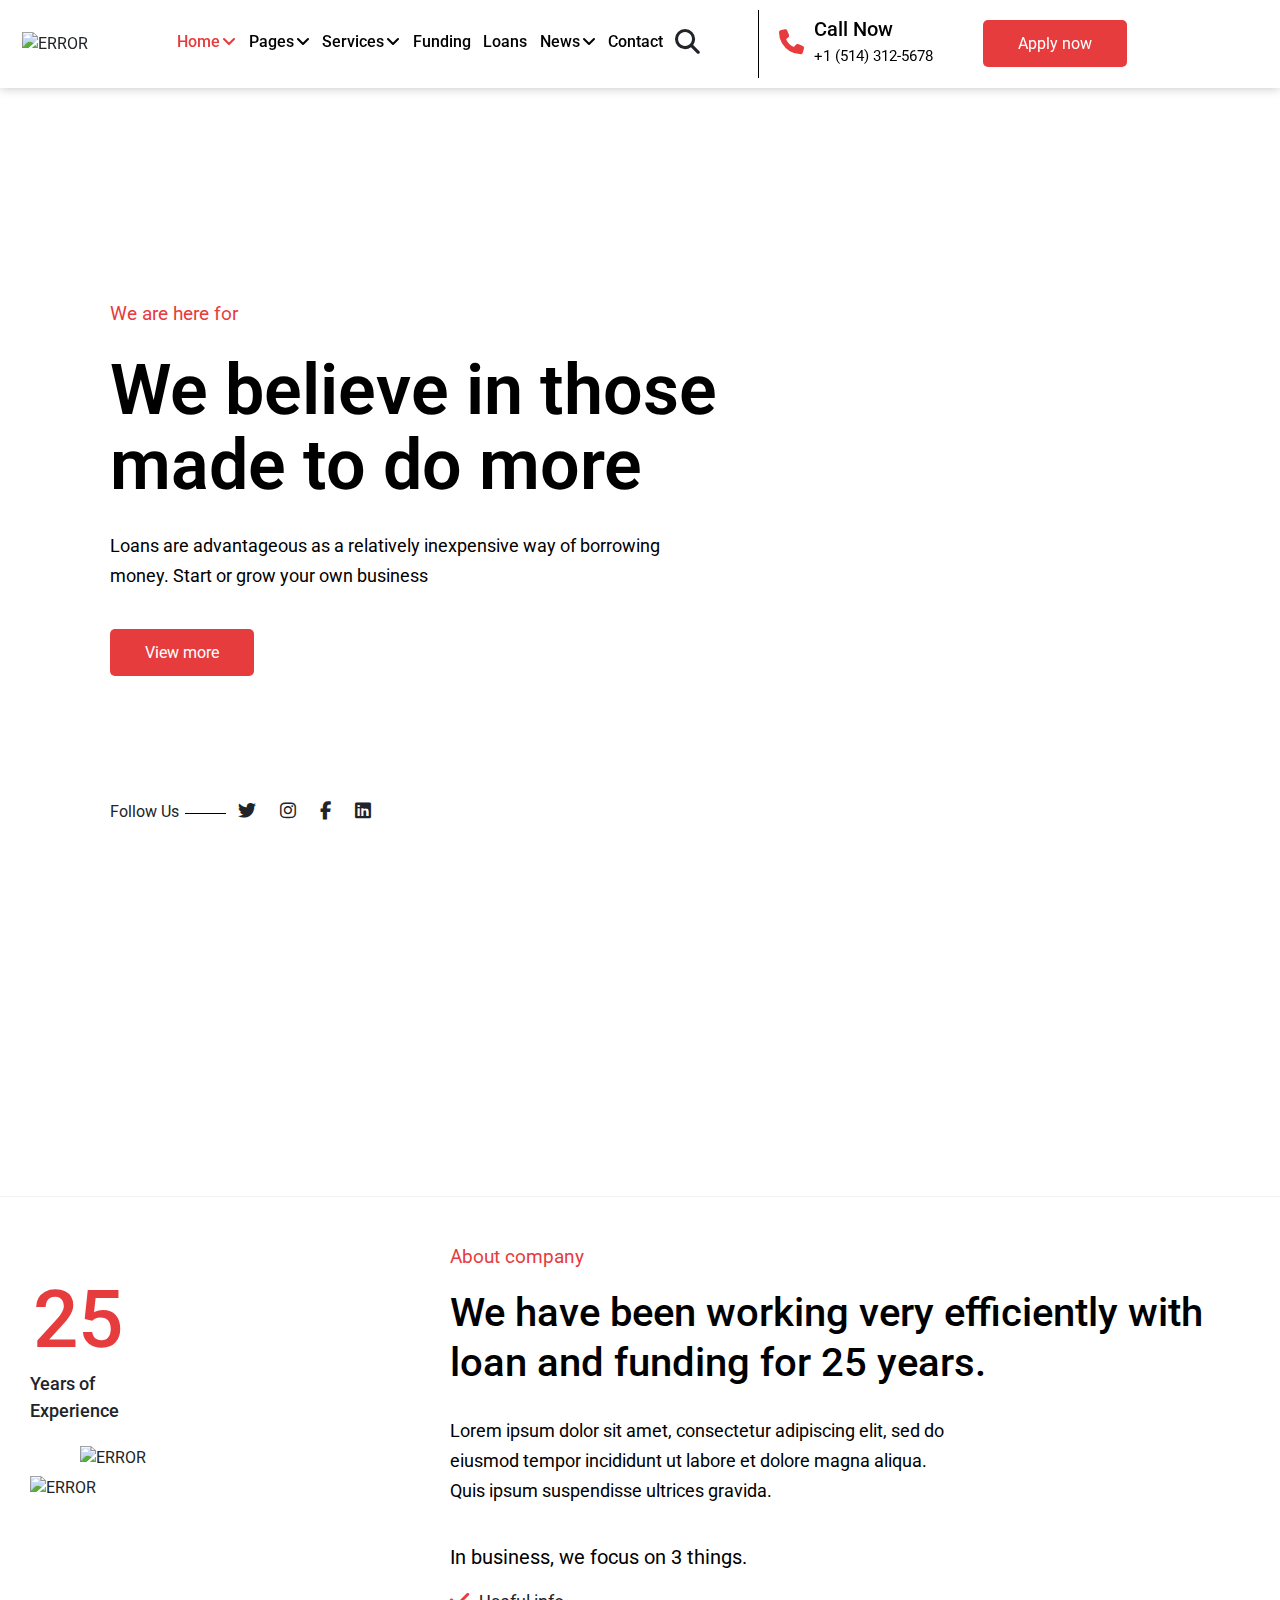
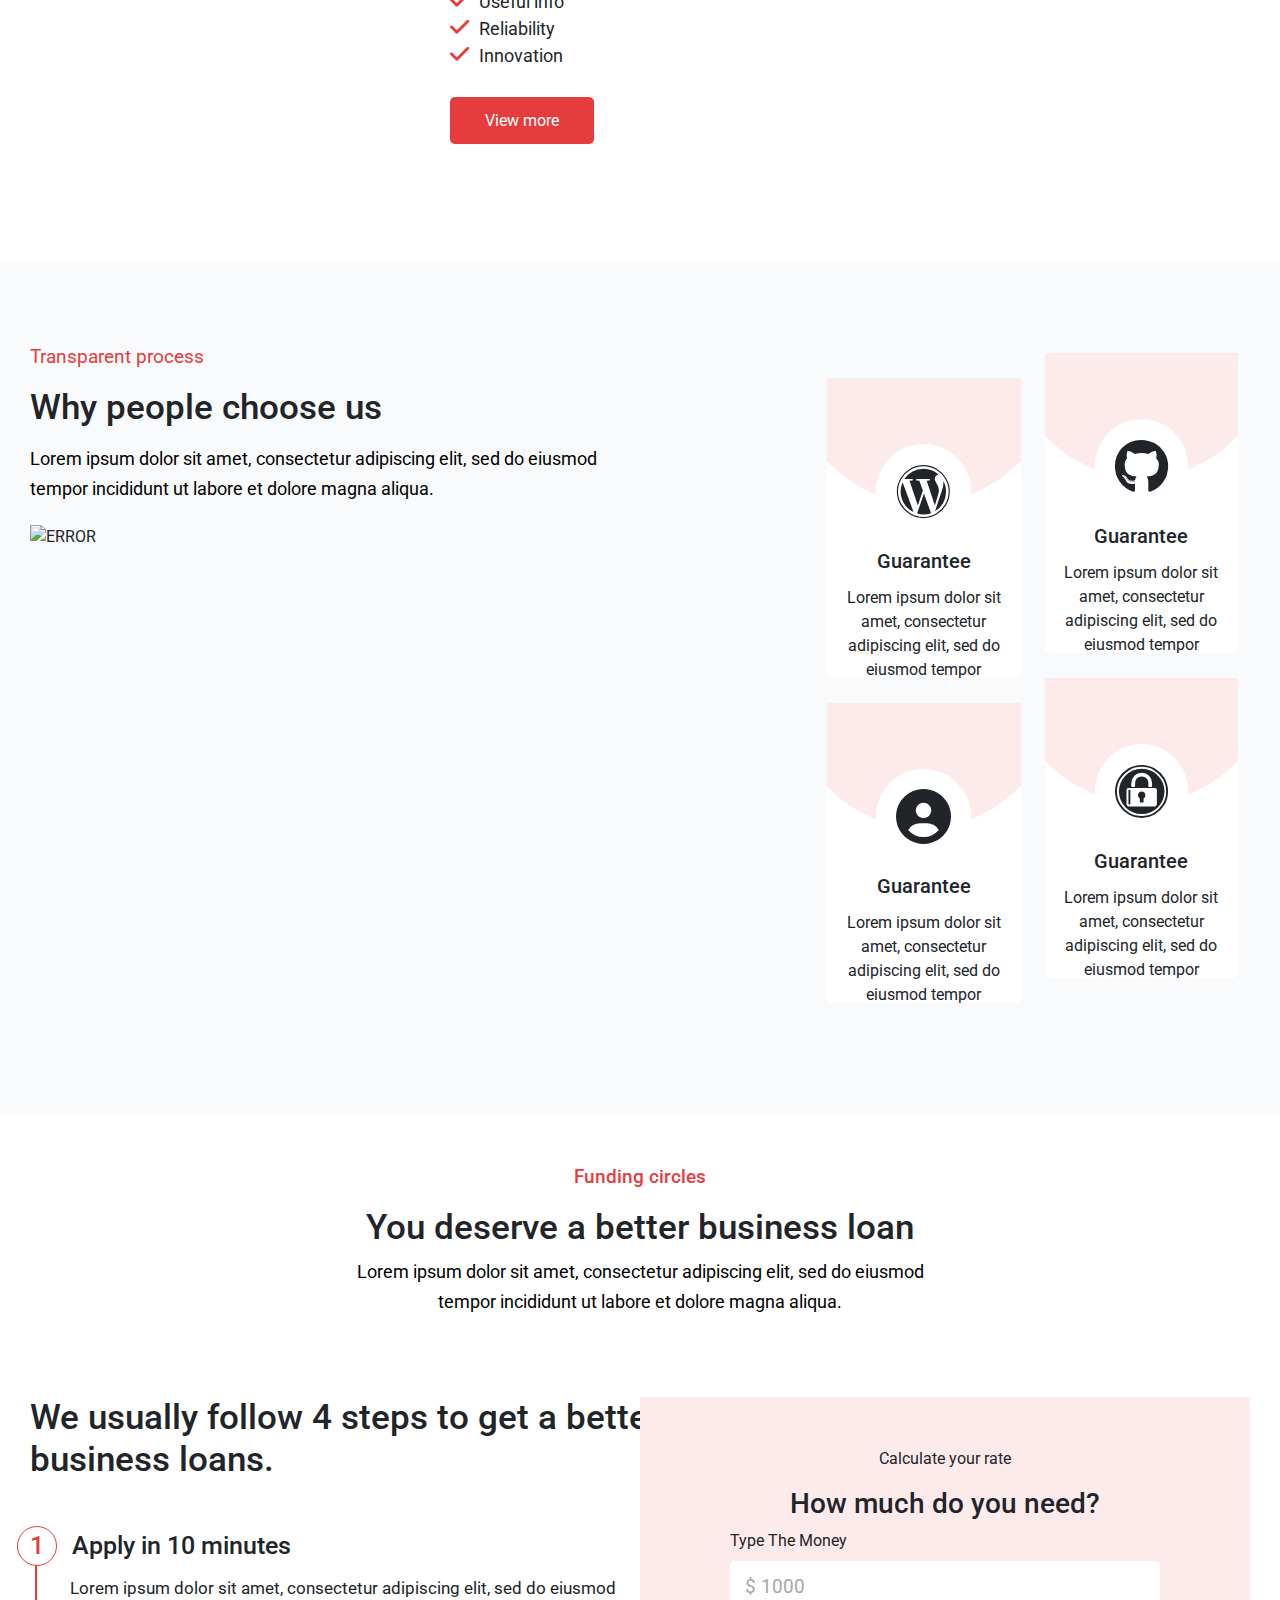
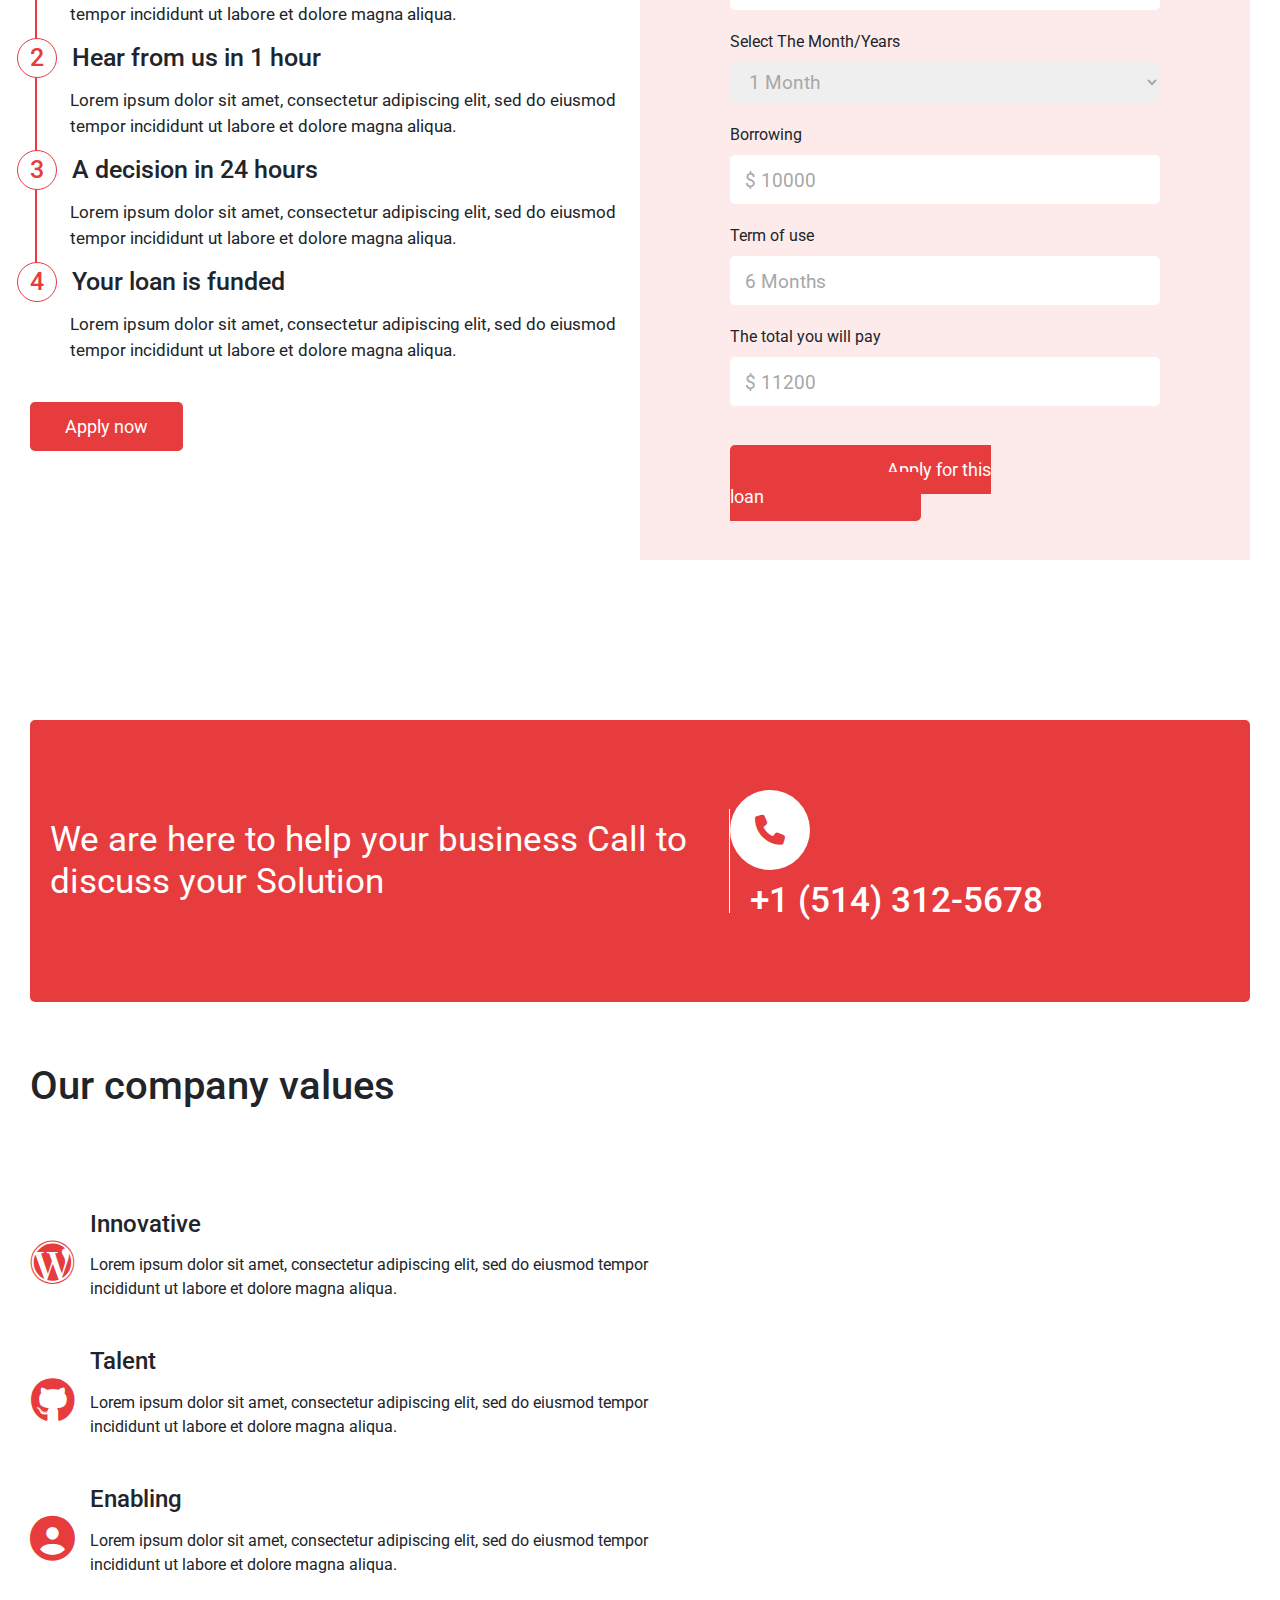
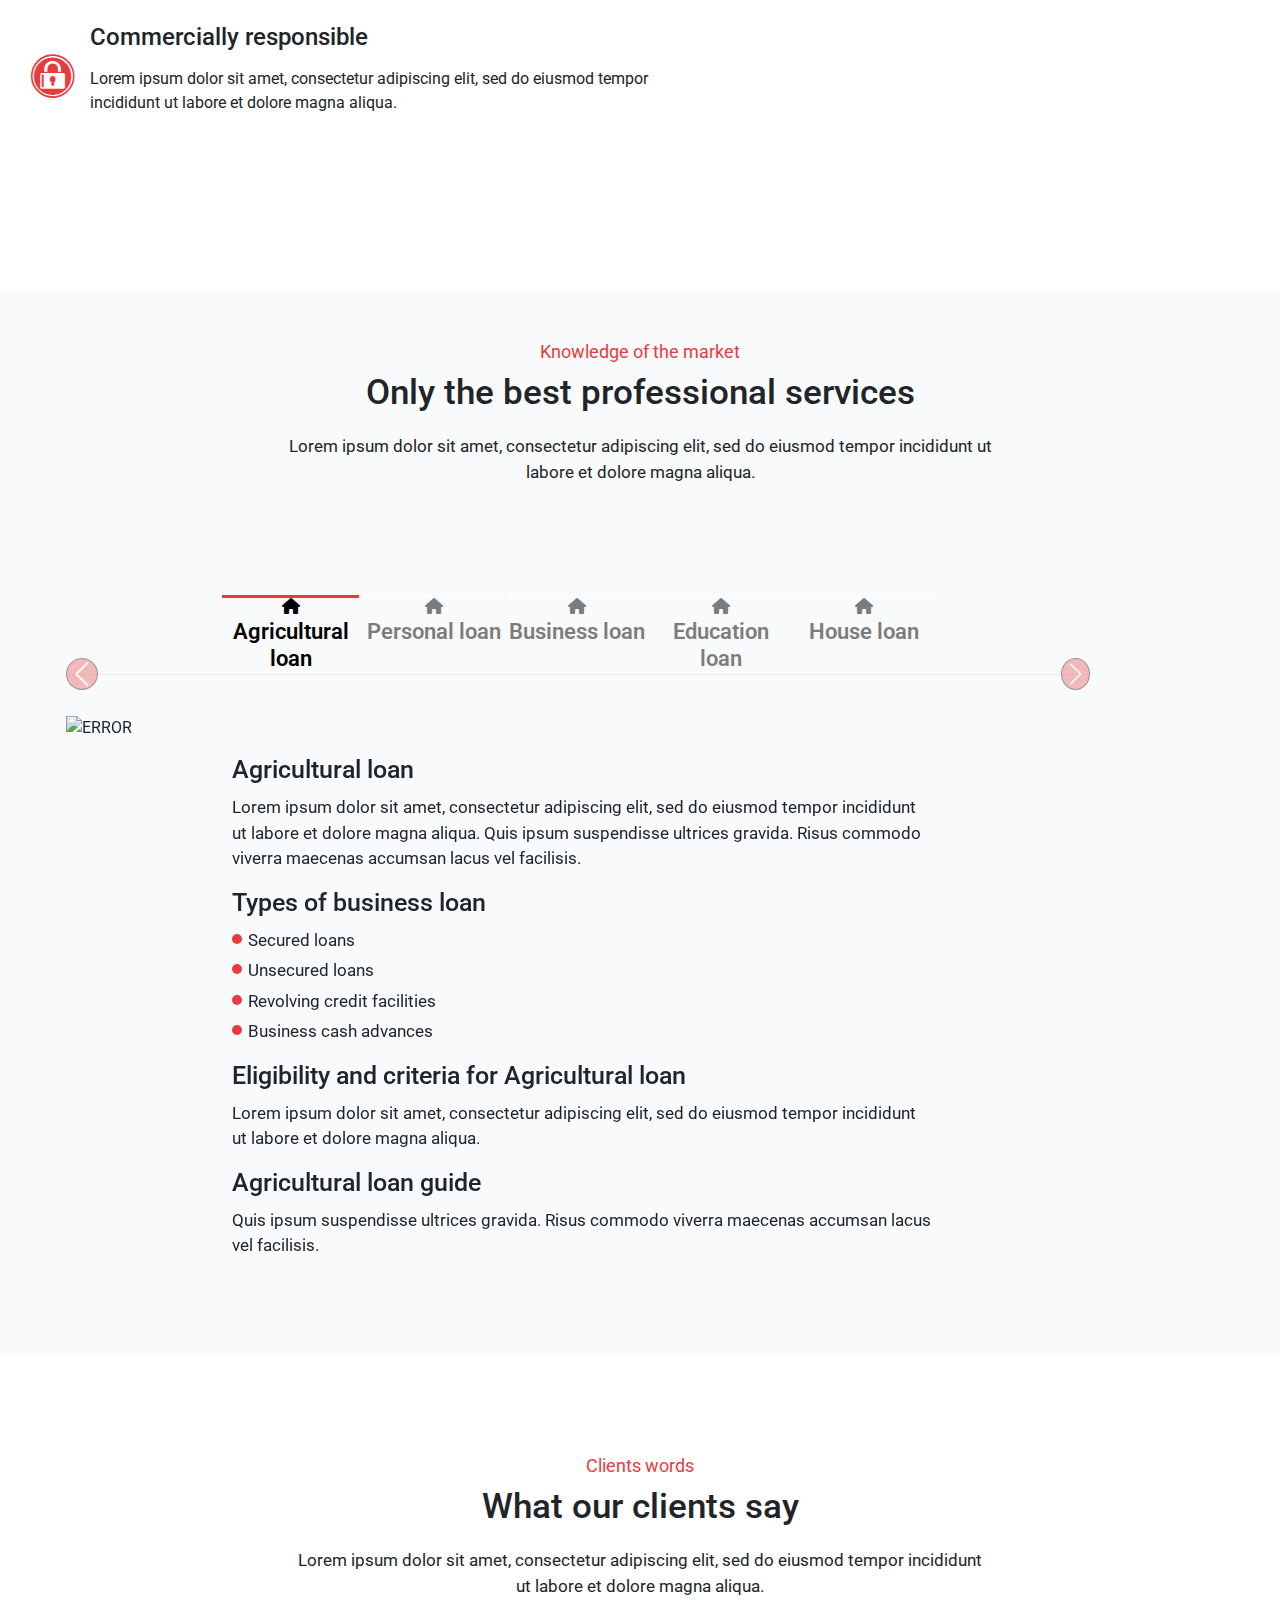
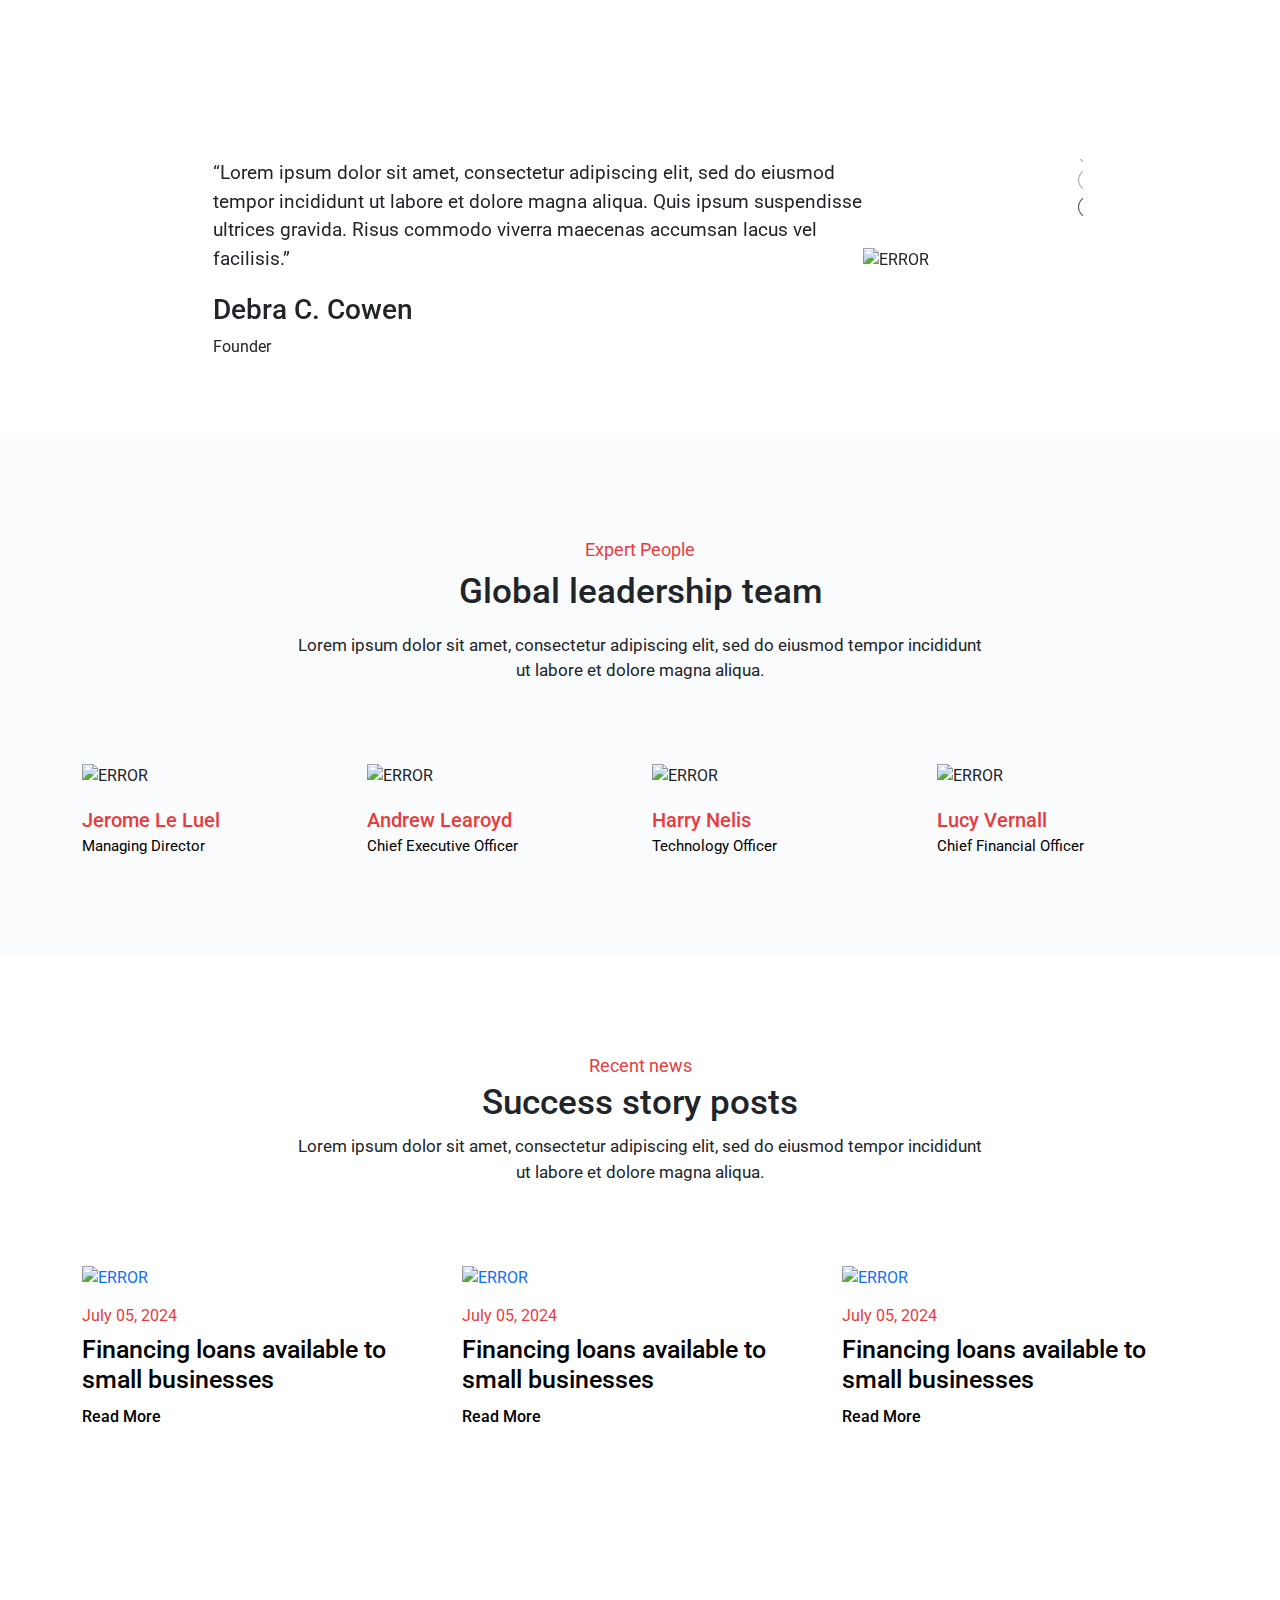
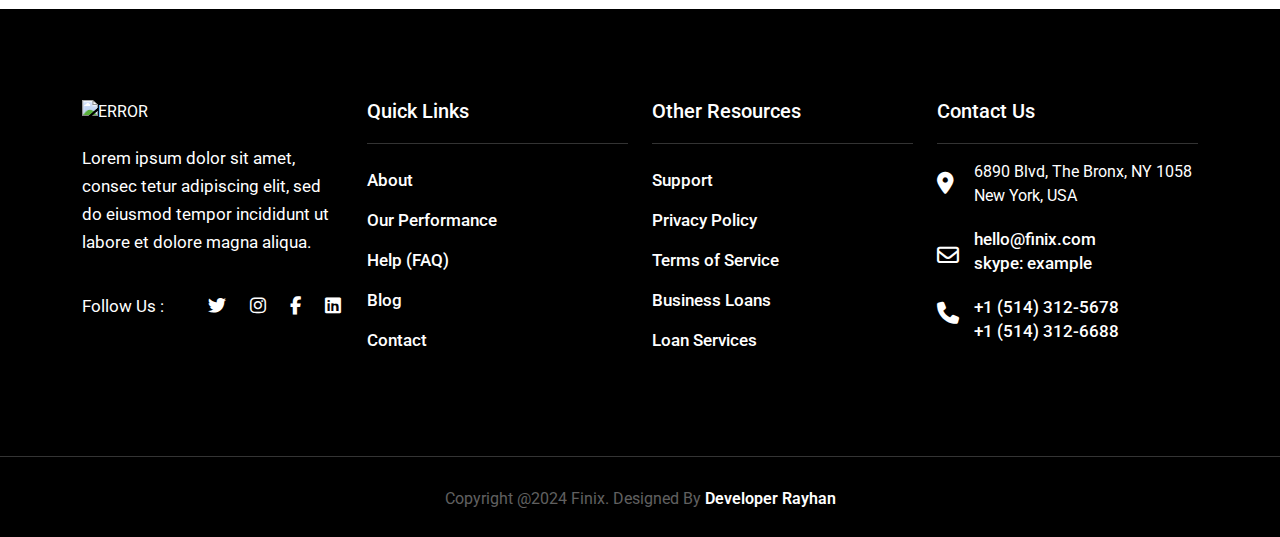
==== commit 344c0b33: "Responsive Clear" ====
--- a/index.html
+++ b/index.html
@@ -152,8 +152,11 @@
                   <li><a href="#">Loan Calculator</a></li>
                   <li><a href="#">Apply now</a></li>
                   <li><a href="#">Testimonials</a></li>
-                  <li><a href="#">Projects<i class="fa-solid fa-angle-down"></i></a>
-                    
+                  <li class="Projects-phone"><a href="#">Projects<i class="fa-solid fa-angle-down"></i></a>
+                    <ul class="sub-menu-Projects-Phone">
+                      <li><a href="#">Projects</a></li>
+                      <li><a href="#">Projects Details</a></li>
+                    </ul>
                   </li>
                   <li><a href="#">Sign In</a></li>
                   <li><a href="#">Sign Up</a></li>
@@ -163,20 +166,30 @@
                   <li><a href="#">Contact</a></li>
                 </ul>
               </li>
-              <li><a href="#">Services<i class="fa-solid fa-angle-down"></i></a></li>
+              <li class="Services-phone"><a href="#">Services<i class="fa-solid fa-angle-down"></i></a>
+                <ul class="Services-sub-phone">
+                  <li><a href="#">Services</a></li>
+                  <li><a href="#">Services Details</a></li>
+                </ul>
+              </li>
               <li><a href="#">Funding</a></li>
               <li><a href="#">Loans</a></li>
-              <li><a href="#">News<i class="fa-solid fa-angle-down"></i></a></li>
+              <li class="News-phone"><a href="#">News<i class="fa-solid fa-angle-down"></i></a>
+                <ul class="News-sub-phone">
+                  <li><a href="#">News</a></li>
+                  <li><a href="#">News Details</a></li>
+                </ul>
+              </li>
               <li><a href="#">Contact</a></li>
             </ul>
           </nav>
         </div>
         <!-- Hamburger-Menu End -->
         <div class="all-icon">
-          <div class="call">
+          <div class="call D-NONE">
             <i class="fa-solid fa-phone"></i>
           </div>
-          <div class="Number">
+          <div class="Number D-NONE">
             <p>Call Now</p>
             <p>+1 (514) 312-5678</p>
           </div>
@@ -848,7 +861,7 @@
             </div>
           </div>
         </div>
-        <div class="row">
+        <div class="row Zx_3">
           <div class="col-4">
             <div class="story-card">
               <a target="_blank" href="404.html">
@@ -891,6 +904,20 @@
               </a>
             </div>
           </div>
+          <div class="col-4 Zx_4">
+            <div class="story-card">
+              <a target="_blank" href="404.html">
+                <div class="Story-img">
+                  <img src="https://templates.envytheme.com/finix/default/assets/img/blog/image1.jpg" alt="ERROR">
+                 </div>
+                 <div class="Story-txt">
+                  <h6>July 05, 2024</h6>
+                  <h3>Financing loans available to small businesses</h3>
+                  <a id="a" target="_blank" href="404.html">Read More</a>
+                 </div>
+              </a>
+            </div>
+          </div>
         </div>
       </div>
     </div>
@@ -900,7 +927,7 @@
     <div class="footer">
       <div class="container">
         <div class="row">
-          <div class="col-3">
+          <div class="col-3 Zx_1">
             <div class="footer-text">
               <img src="https://templates.envytheme.com/finix/default/assets/img/logo2.png" alt="ERROR">
               <p>Lorem ipsum dolor sit amet, consec tetur adipiscing elit, sed do eiusmod tempor incididunt ut labore et dolore magna aliqua.</p>
@@ -913,7 +940,7 @@
               </div>
             </div>
           </div>
-          <div class="col-3">
+          <div class="col-3 Zx_2">
             <div class="footer-Links">
               <h3>Quick Links</h3>
               <hr>
@@ -926,7 +953,7 @@
               </ul>
             </div>
           </div>
-          <div class="col-3">
+          <div class="col-3 Zx_2">
             <div class="footer-Links">
               <h3>Other Resources</h3>
               <hr>
@@ -939,7 +966,7 @@
               </ul>
             </div>
           </div>
-          <div class="col-3">
+          <div class="col-3 Zx_2">
             <div class="footer-Links Footer-call">
               <h3>Contact Us</h3>
               <hr>
@@ -1016,4 +1043,4 @@
    </script>
   <!-- intarnal js End -->
 </body>
-</html>
+</html>--- a/css/style.css
+++ b/css/style.css
@@ -275,7 +275,7 @@
   justify-content: center;
 }
 .all-menu nav{
-  width: 630px;
+  width: 580px;
 }
 .menu-list{
   display: flex;
@@ -811,7 +811,6 @@
   border-radius: 5px;
   transition: all 0.3s;
   font-size: 18px;
-  font-size: 500;
 }
 .price-footer-btn a:hover{
   background-color: #111;
@@ -1369,20 +1368,20 @@
 }
 .nav-menu-phone > ul{
   padding-left: 0rem;
-  width: 638px;
+  width: 579px;
   text-align: center;
-  /* background-color: #e73c3e; */
+  margin-bottom: 0rem;
   display: flex;
   justify-content: center;
 }
 .nav-menu-phone ul > li{
   list-style: none;
   display: inline-block;
-  margin-right: 12px;
+  margin-right: 20px;
 }
 .nav-menu-phone > ul > li > a{
   text-decoration: none;
-  font-size: 22px;
+  font-size: 15px;
   color: #FFF;
   display: inline-block;
   padding: 10px 0px;
@@ -1391,39 +1390,43 @@
   display: none;
   background-color: #e73c3e;
   position: absolute;
-  top: 48px;
-  left: -392px;
-}
-/* .nav-menu-phone.Active{
-  display: block;
-} */
+  top: 44px;
+  left: -395px;
+}
 .Home_{
   position: relative;
 }
+.nav-menu-phone ul li a i{
+  margin-left: 3px;
+}
 .Home-sub-menu-phone{
   position: absolute;
   top: 100%;
-  left: 0px;
-}
-.Home-sub-menu-phone{
+  left: -39px;
   padding-left: 0rem;
   width: 190px;
   opacity: 0;
   visibility: hidden;
+  transition: all 0.5s;
+  transform: translateY(20px);
 }
 .Home-sub-menu-phone li {
   display: block !important;
   background-color: #e73c3e;
   padding: 10px 0px;
+  margin-right: 0px !important;
+  text-align: left;
 }
 .Home-sub-menu-phone > li > a{
   text-decoration: none;
-  font-size: 22px;
+  font-size: 15px;
   color: #FFF;
+  margin-left: 20px;
 }
 .Home_:hover .Home-sub-menu-phone{
   opacity: 1;
   visibility: visible;
+  transform: translateY(0px);
 }
 .Pages-Sub{
   position: relative;
@@ -1431,18 +1434,126 @@
 .Pages-sub-menu-phone{
   position: absolute;
   top: 100%;
-  left: 0px;
+  left: -35px;
+  background-color: #e73c3e;
   padding-left: 0rem;
+  visibility: hidden;
+  opacity: 0;
   width: 190px;
-  /* opacity: 0; */
-  /* visibility: hidden; */
-}
-
-/* .Pages-sub-menu-phone li{
-  background-color: #e73c3e;
-} */
- 
+  transition: all 0.5s;
+  transform: translateY(20px);
+}
+.Pages-sub-menu-phone li{
+  display: block !important;
+  margin-right: 0px !important;
+  padding: 8px 0px;
+  text-align: left;
+}
 .Pages-sub-menu-phone li a{
   text-decoration: none;
-  font-size: 22px;
+  font-size: 15px;
+  display: inline-block;
+  color: #FFF;
+  margin-left: 20px;
+}
+.Pages-Sub:hover .Pages-sub-menu-phone{
+  opacity: 1;
+  visibility: visible;
+  transform: translateY(0px);
+}
+
+.Projects-phone{
+  position: relative;
+}
+.sub-menu-Projects-Phone{
+  position: absolute;
+  top: 0px;
+  left: 190px;
+  background-color: #e73c3e;
+  padding-left: 0rem;
+  width: 165px;
+  opacity: 0;
+  visibility: hidden;
+  transform: translateY(20px);
+  transition: all 0.5s;
+}
+.Projects-phone:hover .sub-menu-Projects-Phone{
+  opacity: 1;
+  visibility: visible;
+  transform: translateY(0px);
+}
+.Services-phone{
+  position: relative;
+}
+.Services-sub-phone{
+  position: absolute;
+  top: 100%;
+  left: 0px;
+  background-color: #e73c3e;
+  padding-left: 0rem;
+  width: 165px;
+  opacity: 0;
+  visibility: hidden;
+  transform: translateY(20px);
+  transition: all 0.5s;
+}
+.Services-sub-phone li{
+  margin-right: 0px !important;
+  padding: 10px 0px;
+  display: block !important;
+  text-align: left;
+}
+.Services-sub-phone li a{
+  text-decoration: none;
+  color: #FFF;
+  margin-left: 20px;
+}
+.Services-phone:hover .Services-sub-phone{
+  opacity: 1;
+  visibility: visible;
+  transform: translateY(0px);
+}
+.News-phone{
+  position: relative;
+}
+.News-sub-phone{
+  position: absolute;
+  top: 100%;
+  left: 0px;
+  background-color: #e73c3e;
+  padding-left: 0rem;
+  width: 165px;
+  opacity: 0;
+  visibility: hidden;
+  transform: translateY(20px);
+  transition: all 0.5s;
+}
+.News-sub-phone li{
+  margin-right: 0px !important;
+  padding: 10px 0px;
+  display: block !important;
+  text-align: left;
+}
+.News-sub-phone li a{
+  text-decoration: none;
+  color: #FFF;
+  margin-left: 20px;
+}
+.News-phone:hover .News-sub-phone{
+  opacity: 1;
+  visibility: visible;
+  transform: translateY(0px);
+}
+.Zx_4{
+  display: none;
+}
+.carousel-control-next {
+    width: 4.7% !important;
+}
+.carousel-control-prev,.carousel-control-next{
+  width: 2rem;
+  height: 2rem;
+}
+.carousel-control-prev,.carousel-control-next{
+  top: 153px !important;
 }--- a/css/responsive.css
+++ b/css/responsive.css
@@ -18,10 +18,6 @@
     .from-btn a{
         padding: 14px 37%;
     }
-    .carousel-control-prev-icon{
-        width: 2rem;
-    height: 2rem;
-    }
     .carousel-control-next{
         width: 2.8% !important;
     }
@@ -81,7 +77,7 @@
         padding-bottom: 310px;
     }
     .carousel-control-next {
-        width: 3.8% !important;
+        width: 4.7% !important;
     }
     .phone-menu,.Hamburger{
         display: none;
@@ -125,7 +121,7 @@
         width: 495px;
     }
     .carousel-control-next {
-        width: 3.8% !important;
+        width: 4.7% !important;
     }
     .work-img .image{
         width: 370px;
@@ -179,7 +175,7 @@
         width: 97vw;
     }
     .carousel-control-prev,.carousel-control-next{
-        top: -644px !important;
+        top: 153px !important;
     }
     .manager-carousel-p {
         width: 439px;
@@ -271,12 +267,568 @@
         width: 498px;
     }
     .carousel-control-next {
-        width: 3.8% !important;
+        width: 4.7% !important;
     }
     .phone-menu,.Hamburger{
         display: none;
     }
-}
-@media only screen and (max-width: 1200px) {}
-@media only screen and (max-width: 1200px) {}
-@media only screen and (max-width: 1200px) {}+    .user-p {
+        width: 340px;
+    }
+    .user-img img {
+        width: 370px;
+    }
+    .user-btn {
+        bottom: 35px;
+        right: 100px;
+    }
+    .all-icon {
+        width: 620px;
+    }
+    .price-from {
+        width: 60%;
+    }
+    .item-p {
+        width: 340px;
+    }
+    .from-btn a {
+        padding: 14px 32.2%;
+    }
+    .company-p {
+        width: 297px;
+    }
+    .container, .container-md, .container-sm {
+        max-width: 936px;
+    }
+    .manager .container .row[style="margin-left: -150px;"]{
+        margin-left: -62px !important;
+    }
+    .follow-items.margin p{
+        display: block;
+    }
+    .follow-items.margin .fa-brands.fa-twitter{
+        margin-left: 0px;
+    }
+    .img-menu nav {
+        left: 15px;
+    }
+    .img-menu nav ul li {
+        margin-left: 5px;
+    }
+}
+@media only screen and (max-width: 768px) {
+    .all-icon {
+        width: 870px;
+    }
+    .Hamburger i {
+        margin-left: 353px;
+    }
+    .hero-h1 {
+        width: 640px;
+    }
+    .work {
+        justify-content: center;
+        flex-wrap: wrap;
+    }
+    .all-user {
+        display: flex;
+        flex-wrap: wrap;
+        justify-content: center;
+    }
+    .Story-img img {
+        width: 236px;
+    }
+    .team-img-all.col-3 img {
+        height: 270px;
+    }
+    .company {
+        flex-direction: column-reverse;
+    }
+    .company-p {
+        width: 475px;
+    }
+    .carousel-item-img img {
+        height: 328px;
+    }
+    .carousel-item-img {
+        margin-right: 5px;
+    }
+    .number-item-text > h4,.number-item-text1 > h4{
+        font-size: 23px;
+    }
+    .number-item-text1 > h4 {
+        width: 233px;
+    }
+    .item-p {
+        width: 326px;
+    }
+    .price-footer-text > h4 {
+    font-size: 31px;
+    }
+    .price-footer-text {
+        width: 377px;
+    }
+    .from-btn a {
+        padding: 14px 24.5%;
+    }
+    .img-menu nav {
+        left: 16px;
+    }
+    .img-menu nav ul li {
+        margin-left: -4px;
+    }
+    .manager-carousel-img img{
+        height: 260px;
+    }
+    .manager-carousel-p {
+        width: 355px;
+    }
+    .carousel-indicators1 {
+        bottom: 100px !important;
+    }
+    .footer .container .row{
+        flex-wrap: wrap;
+        justify-content: space-around;
+    }
+    .Zx_1{
+        width: 100%;
+    }
+    .follow-items.margin p {
+        display: inline-block;
+    }
+    .follow-items.margin .fa-brands.fa-twitter {
+        margin-left: 33px;
+    }
+    .margin {
+        margin-bottom: 25px;
+    }
+    .footer-text {
+        margin-left: 33px;
+    }
+    .phone-menu, .Hamburger {
+        width: 145px;
+    }
+    .Hamburger i {
+        margin-left: 220px;
+    }
+    .nav-menu-phone {
+        left: -295px;
+    }
+    .price-footer-item-text > h3 > span::before {
+        height: 170px;
+    }
+    .user-p {
+        width: 620px;
+    }
+    .user-img img {
+        width: 537px;
+    }
+    .user-btn {
+        bottom: 75px;
+        right: 140px;
+    }
+    .work-p {
+        width: 640px;
+    }
+    .work-h1 {
+        width: 620px;
+    }
+    .user-img{
+        margin-left: 50px;
+    }
+    .company-p {
+        width: 640px;
+    }
+    button[type] span h3 {
+        font-size: 19px;
+    }
+    .Zx_2{
+        width: 33%;
+    }
+}
+@media only screen and (max-width: 680px) {
+    .services-p {
+        width: 670px;
+    }
+    .company-p {
+        width: 530px;
+    }
+    .manager-p {
+        width: 655px;
+    }
+    .team-p {
+        width: 640px;
+    }
+    .hero-h1 {
+        width: 565px;
+    }
+    .hero-p p {
+        width: 564px;
+    }
+    .Story-p {
+        width: 640px;
+    }
+    .team-img-all{
+        width: 50%;
+    }
+    .team-img-all.col-3 img {
+        height: 475px;
+    }
+    .img-menu nav {
+        left: 25px;
+    }
+    .img-menu nav ul li {
+        margin-left: 18px;
+    }
+    .img-menu nav {
+        bottom: 50px;
+    }
+    .Story-img img {
+        width: 318px;
+    }
+    .Zx_3 .col-4{
+        width: 50%;
+        margin-bottom: 35px;
+    }
+    .Zx_4{
+        display: block;
+    }
+    .Footer-icons span {
+        margin-bottom: 40px;
+    }
+    .price-footer-Section {
+        flex-direction: column;
+        align-items: center;
+    }
+    .price-from{
+        margin-top: 50px;
+    }
+    .price-footer {
+        width: 92%;
+    }
+    .price-footer-item-text > h3 > span::before {
+        height: 140px;
+    }
+    .item-p {
+        width: 598px;
+    }
+    .price-footer-text {
+        width: 555px;
+    }
+    .price-from{
+        margin-top: 90px !important;
+        width: 90%;
+    }
+    .from-btn a {
+        padding: 14px 35%;
+    }
+    .all-number {
+        padding: 20px 0;
+    }
+    .manager-carousel-item-all {
+        flex-direction: column-reverse;
+    }
+    .manager-carousel-img img {
+        height: 300px;
+        margin-bottom: 40px;
+    }
+    .manager-carousel-p {
+        width: 542px;
+    }
+    .carousel-indicators1 {
+        bottom: 240px !important;
+    }
+    .item-p {
+        width: 585px;
+    }
+    .carousel-item-all {
+        justify-content: space-between;
+    }
+    .carousel-control-prev,.carousel-control-next{
+        top: 153px !important;
+    }
+    .carousel-item-all {
+        flex-direction: column;
+    }
+    .carousel-p {
+        width: 601px;
+    }
+    button[type] span h3 {
+        font-size: 16px;
+    }
+    .all-icon {
+        width: 5000px;
+    }
+    .Hamburger i {
+        margin-left: 130px;
+    }
+    .hero-h1 h1 {
+        font-size: 50px;
+        line-height: 56px;
+    }    
+    .hero-text {
+        margin-left: 40px;
+    }
+}
+@media only screen and (max-width: 600px) {
+    .footer-text {
+        margin-left: 0px;
+    }
+    .Footer-icons span {
+        margin-right: 10px;
+    }
+    .item-p {
+        width: 476px;
+    }
+    .services-p {
+        width: 590px;
+    }
+    .manager-p {
+        width: 575px;
+    }
+    .team-p {
+        width: 575px;
+    }
+    .Story-p {
+        width: 580px;
+    }
+    .team-img-all.col-3 img {
+        height: 430px;
+    }
+    .Story-img img {
+        width: 280px;
+    }
+    .work-p {
+        width: 580px;
+    }
+    .work-h1 {
+        width: 580px;
+    }
+    .price-footer-text {
+        width: 539px;
+    }
+    .hero-p p {
+        width: 474px;
+    }
+    .hero-h1 {
+        width: 442px;
+    }
+    .carousel-item-Content {
+        margin-right: -70px;
+    }
+    .carousel-p {
+        width: 532px;
+    }
+    .manager-carousel-p {
+        width: 465px;
+    }
+    .D-NONE{
+        display: none;
+    }
+    .Apply{
+        margin-left: 125px;
+    }
+    .user-text {
+        margin-right: -10px;
+    }
+    .user-p {
+        width: 586px;
+    }
+    .user-img {
+        margin-left: 15px;
+    }
+    .from-btn a {
+        padding: 14px 32.6%;
+    }
+    .number-item-text > h4, .number-item-text1 > h4 {
+        font-size: 20px;
+    }
+    .number-item-text1 span i {
+        padding: 10px;
+    }
+    .number-item-text > h4 {
+        width: 257px;
+    }
+}
+@media only screen and (max-width: 320px) {
+    .services-p {
+        width: 314px;
+    }
+    .manager-p {
+        width: 299px;
+    }
+    .team-p {
+        width: 300px;
+    }
+    .Story-p {
+        width: 300px;
+    }
+    .price-p {
+        width: 314px;
+        margin: 0 auto;
+        margin-bottom: 50px;
+    }
+    .price-footer-text {
+        width: 273px;
+    }
+    .item-p {
+        width: 230px;
+    }
+    .hero-h1 {
+        width: 275px;
+    }
+    .hero-p p {
+        width: 267px;
+    }
+    .work-h1 {
+        width: 261px;
+    }
+    .work-h1 h1 {
+        font-size: 24px;
+        line-height: 33px;
+    }
+    .work-items p {
+        width: 280px;
+    }
+    .work-p {
+        width: 284px;
+    }
+    .company-p {
+        width: 248px;
+    }
+    .all-number {
+        flex-direction: column;
+    }
+    .team-img-all {
+        width: 100%;
+    }
+    .Zx_3 .col-4 {
+        width: 100%;
+        margin-bottom: 35px;
+    }
+    .user-text {
+        margin-right: -20px;
+    }
+    .user-btn {
+        bottom: 10px;
+        right: 44px;
+    }
+    .user-p {
+        width: 286px;
+    }
+    .user-img img {
+        margin-left: -20px;
+        width: 290px;
+    }
+    .container[style="margin-top: 60px;"] .row .col-6{
+        width: 100%;
+        margin-bottom: 15px;
+    }
+    .container[style="margin-top: 60px;"] .row{
+        flex-direction: column;
+        align-content: space-around;
+    }
+    button[type] span h3 {
+        font-size: 11px;
+    }
+    .work-img .image {
+        width: 288px;
+    }
+    .shape {
+        position: absolute;
+        bottom: 30px;
+        right: -17px;
+        width: 130px !important;
+    }
+    .img-text :nth-child(1) {
+        font-size: 50px;
+    }
+    .img-text :nth-child(2) {
+        font-size: 12px;
+    }
+    .img-text {
+        bottom: 53px;
+        right: -7px;
+    }
+    .Zx_2 {
+        width: 100%;
+    }
+    .company-img img {
+        height: 213px;
+        width: auto !important;
+    }
+    .number-item-text > h4{
+        border-bottom: 1px solid #FFF;
+        border-right: none;
+    }
+    .number-item-text1 > h4 {
+        width: 166px;
+        font-size: 15px;
+    }
+    .price-from {
+        width: 118%;
+    }
+    .from-btn a {
+        padding: 14px 18.9%;
+    }
+    .price-footer-item-text > h3 > span::before {
+        height: 214px;
+    }
+    .price-footer-item-text > h3 {
+        font-size: 19px;
+    }
+    .price-footer-btn {
+        text-align: center;
+    }
+    .hero-h1 h1 {
+        font-size: 30px;
+        line-height: 35px;
+    }
+    .hero-text {
+        margin-left: 15px;
+    }
+    .carousel-item-img img {
+        height: 270px;
+    }
+    .carousel-item-Content h3 {
+        width: 380px;
+    }
+    .carousel-p {
+        width: 281px;
+    }
+    .carousel-item-Content {
+        margin-right: -125px;
+    }
+    #carouselExampleIndicators1.carousel {
+        width: 109vw;
+    }
+    .manager-carousel-img img {
+        height: 245px;
+    }
+    .carousel-indicators1 {
+        bottom: 318px !important;
+    }
+    .manager-carousel-p {
+        width: 267px;
+    }
+    .team-img-all.col-3 img {
+        height: 448px;
+    }
+    .img-menu nav {
+        left: 22px;
+    }
+    .Story-img img {
+        width: 300px;
+    }
+    .Footer-icons span {
+        margin-bottom: 25px;
+    }
+    .number-item-text1{
+        margin-top: 13px;
+    }
+}
+@media only screen and (max-width: 1486px) {
+    .from-btn a {
+        padding: 14px 36.4%;
+    }
+}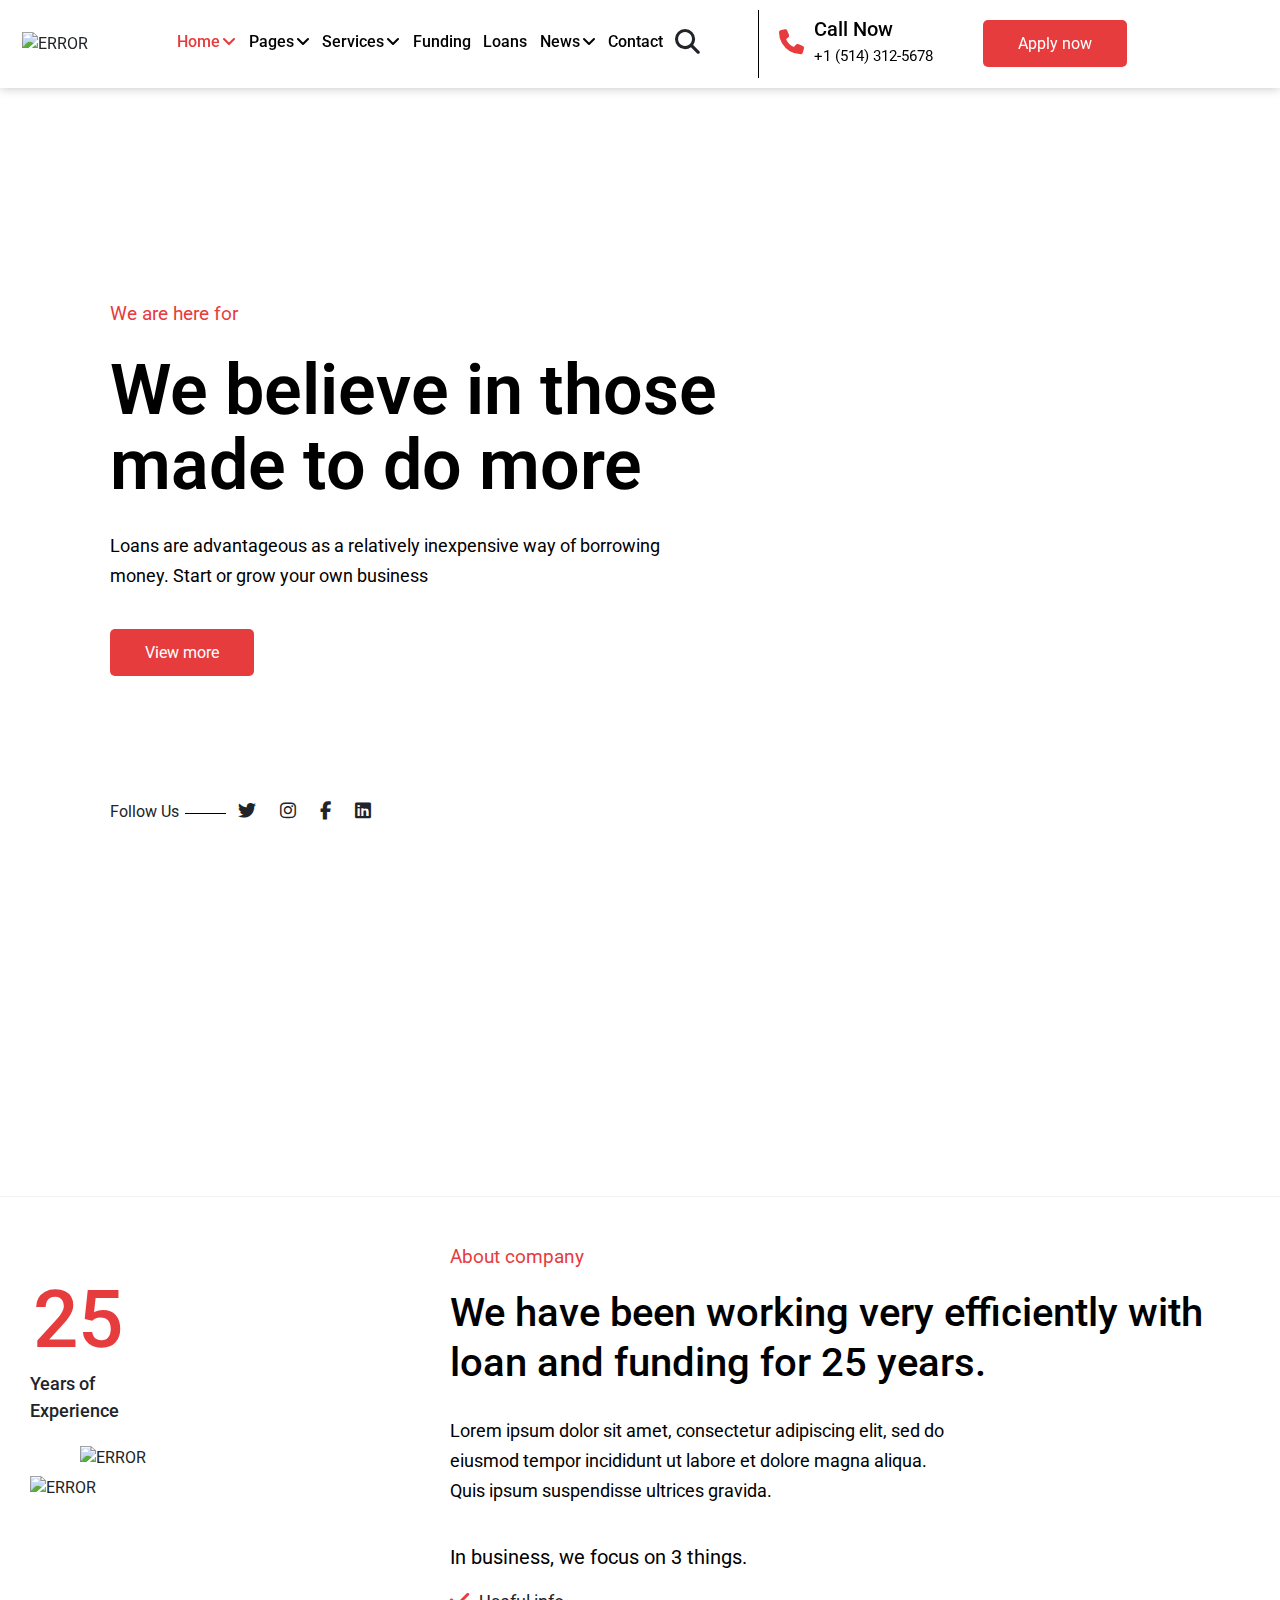
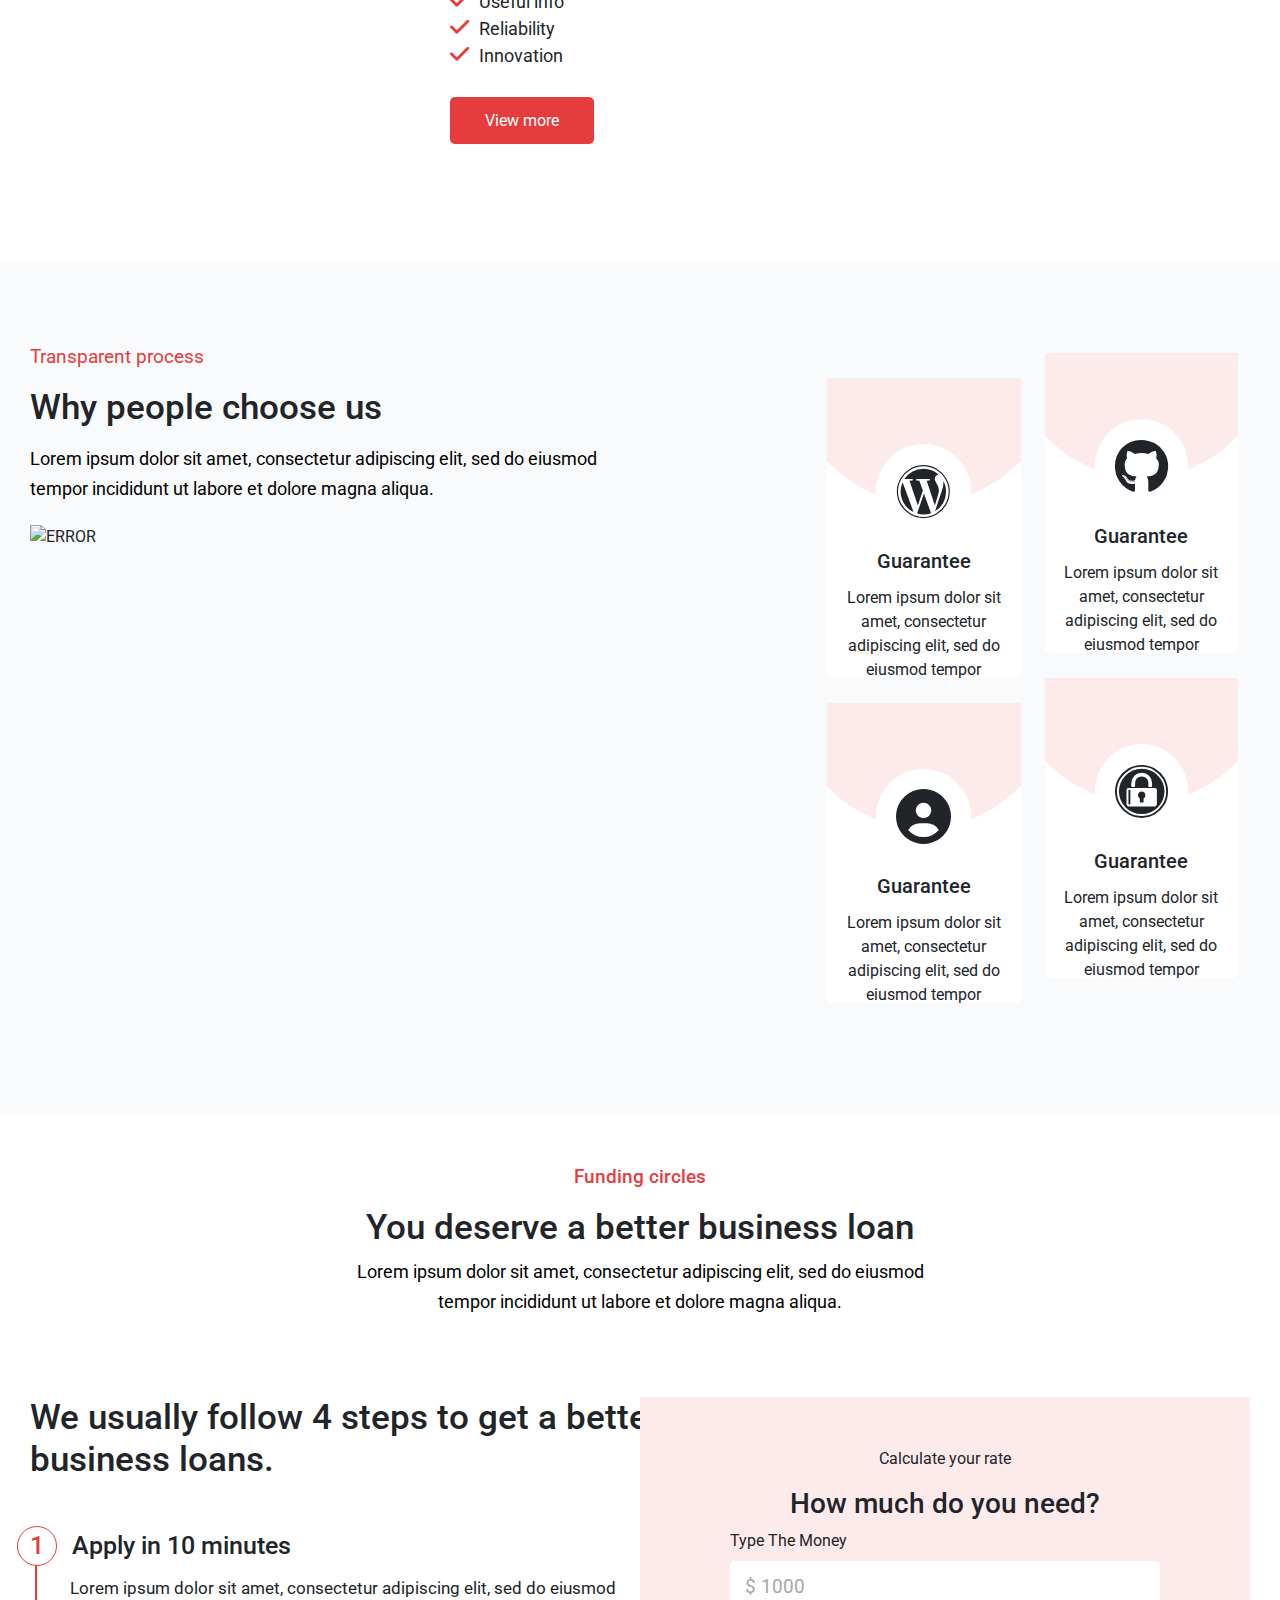
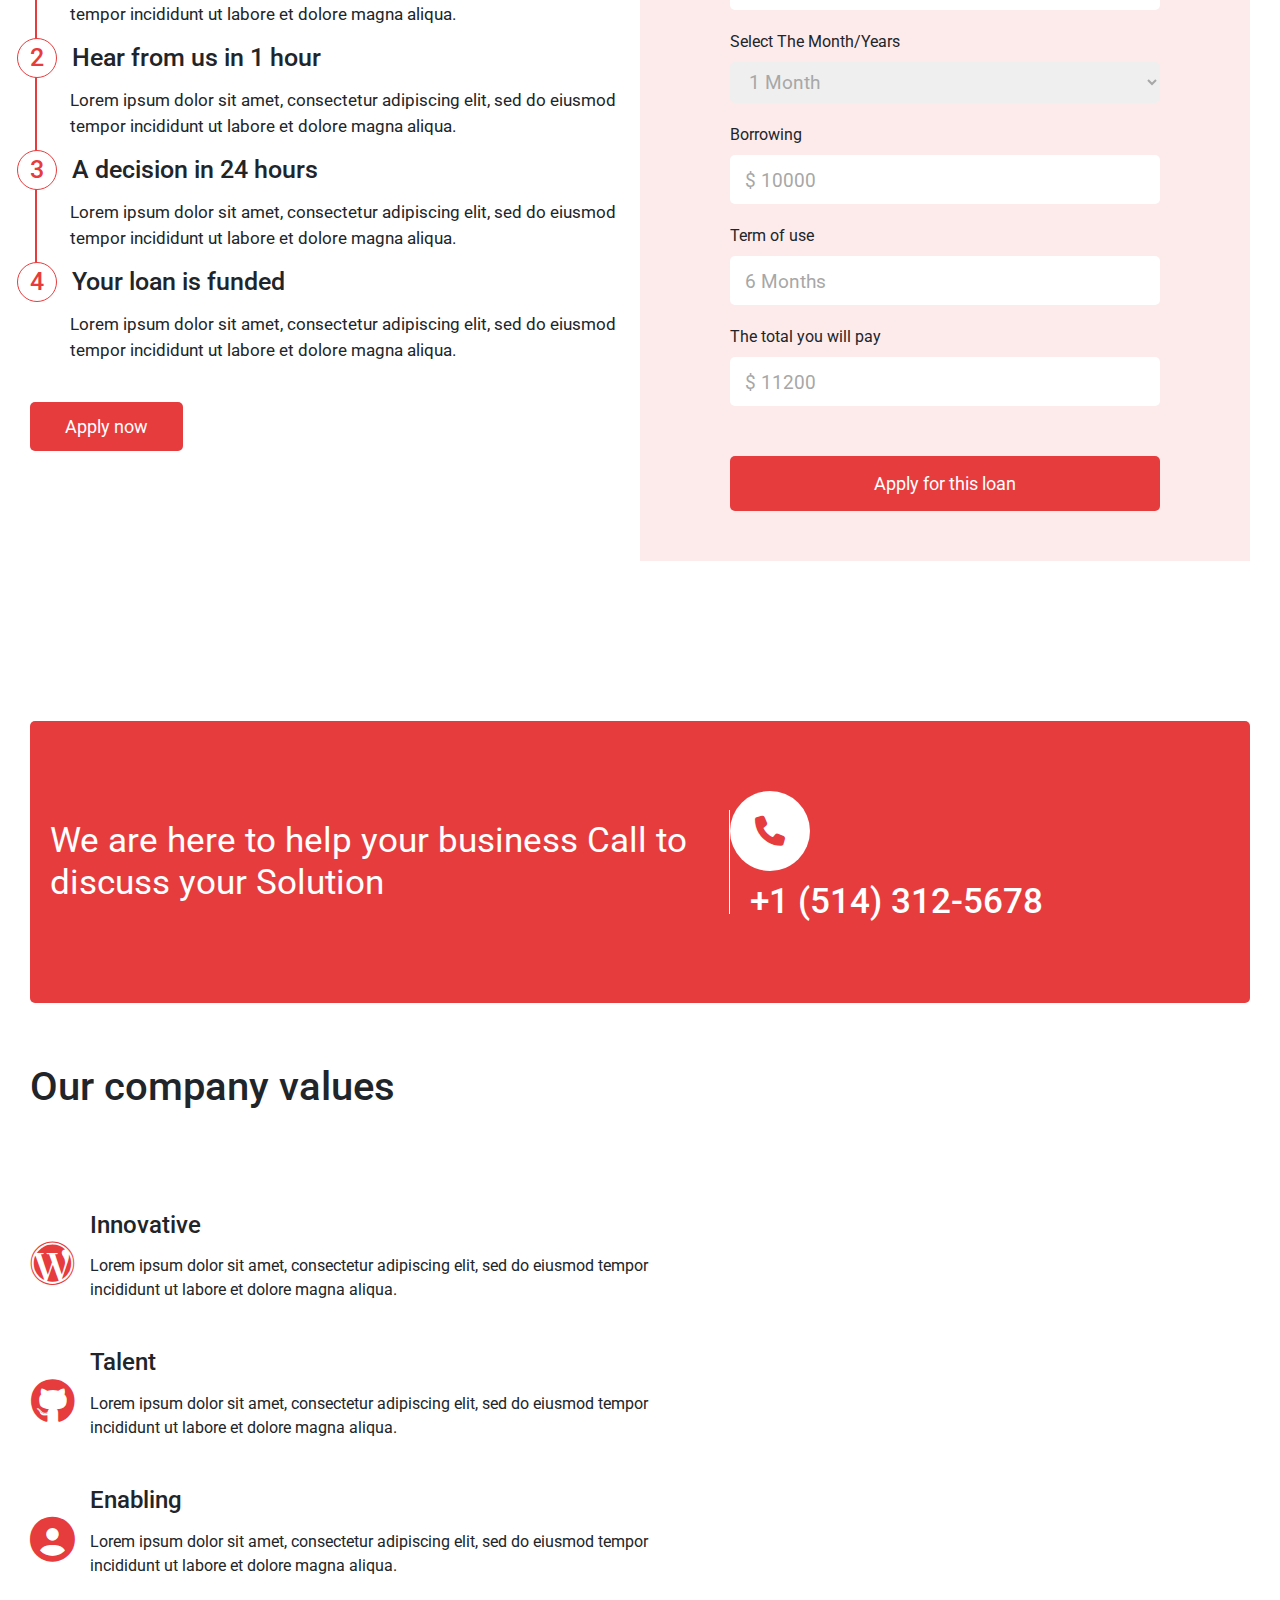
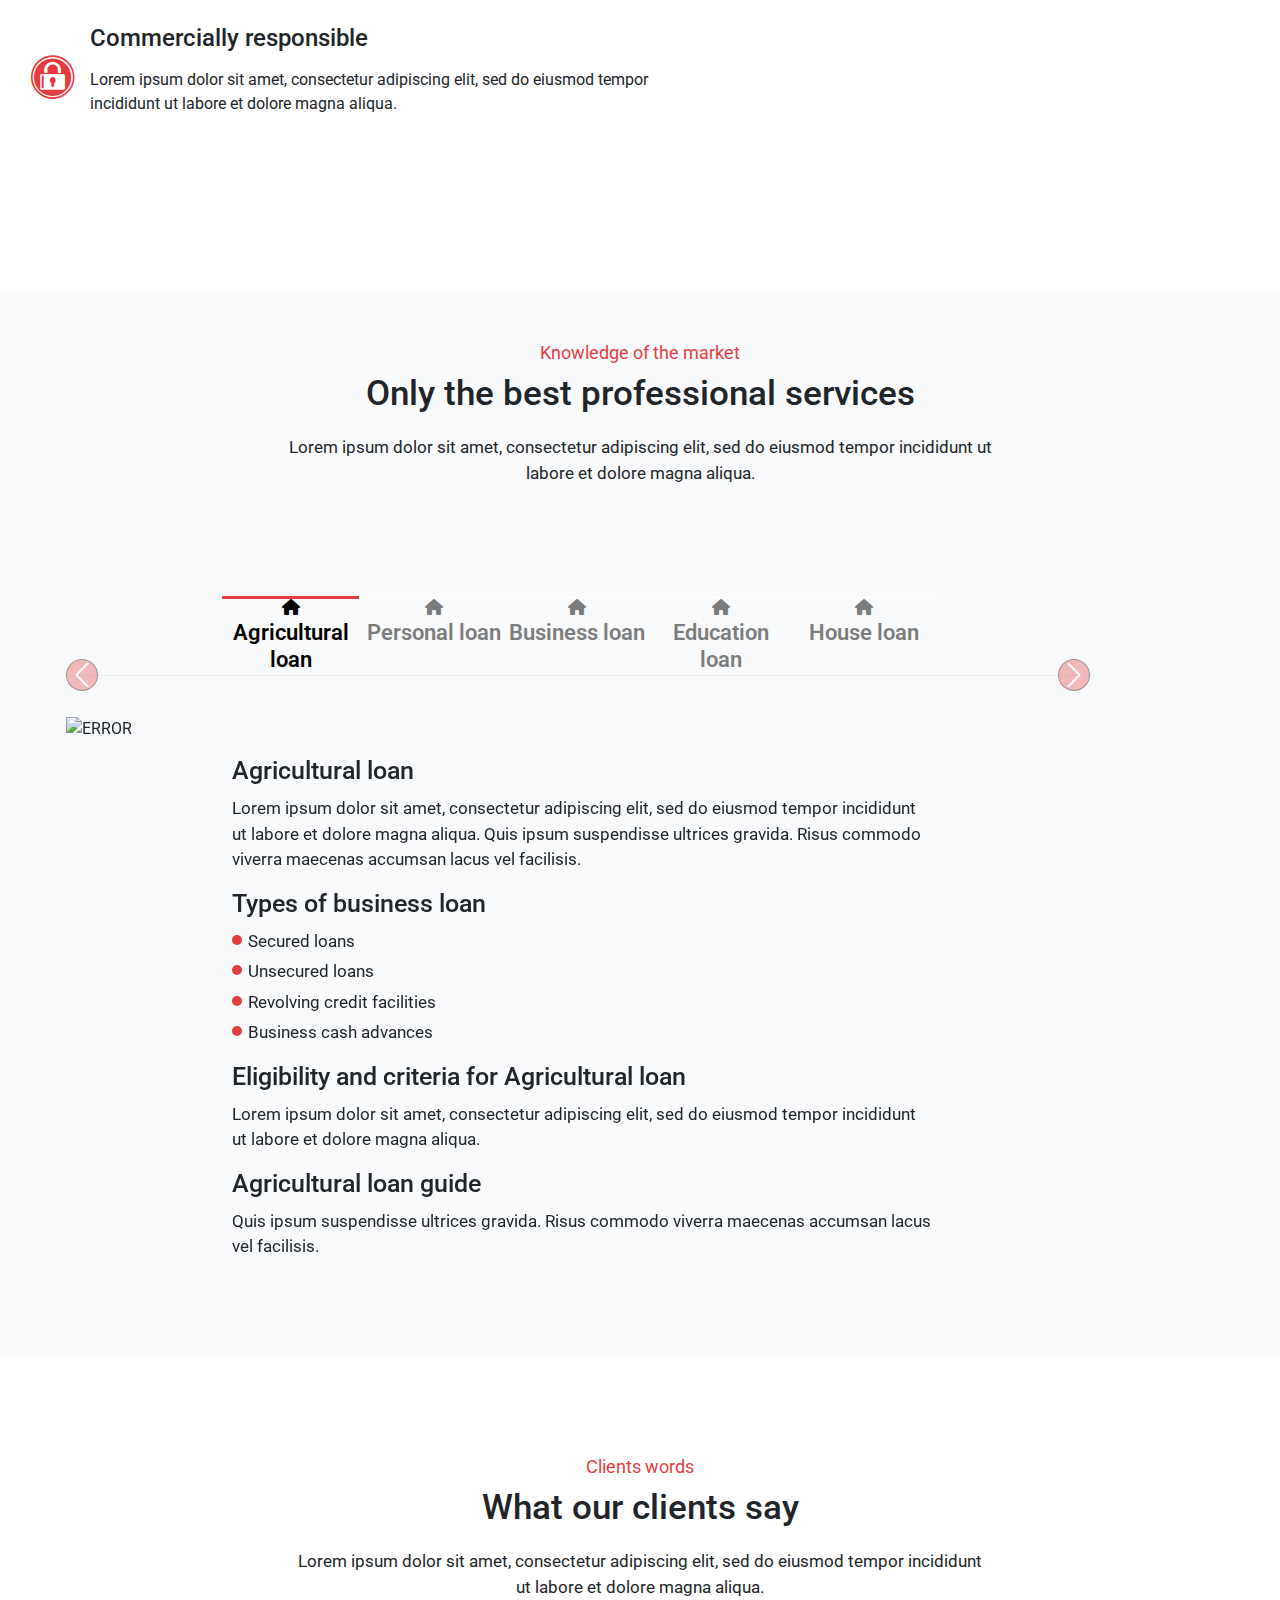
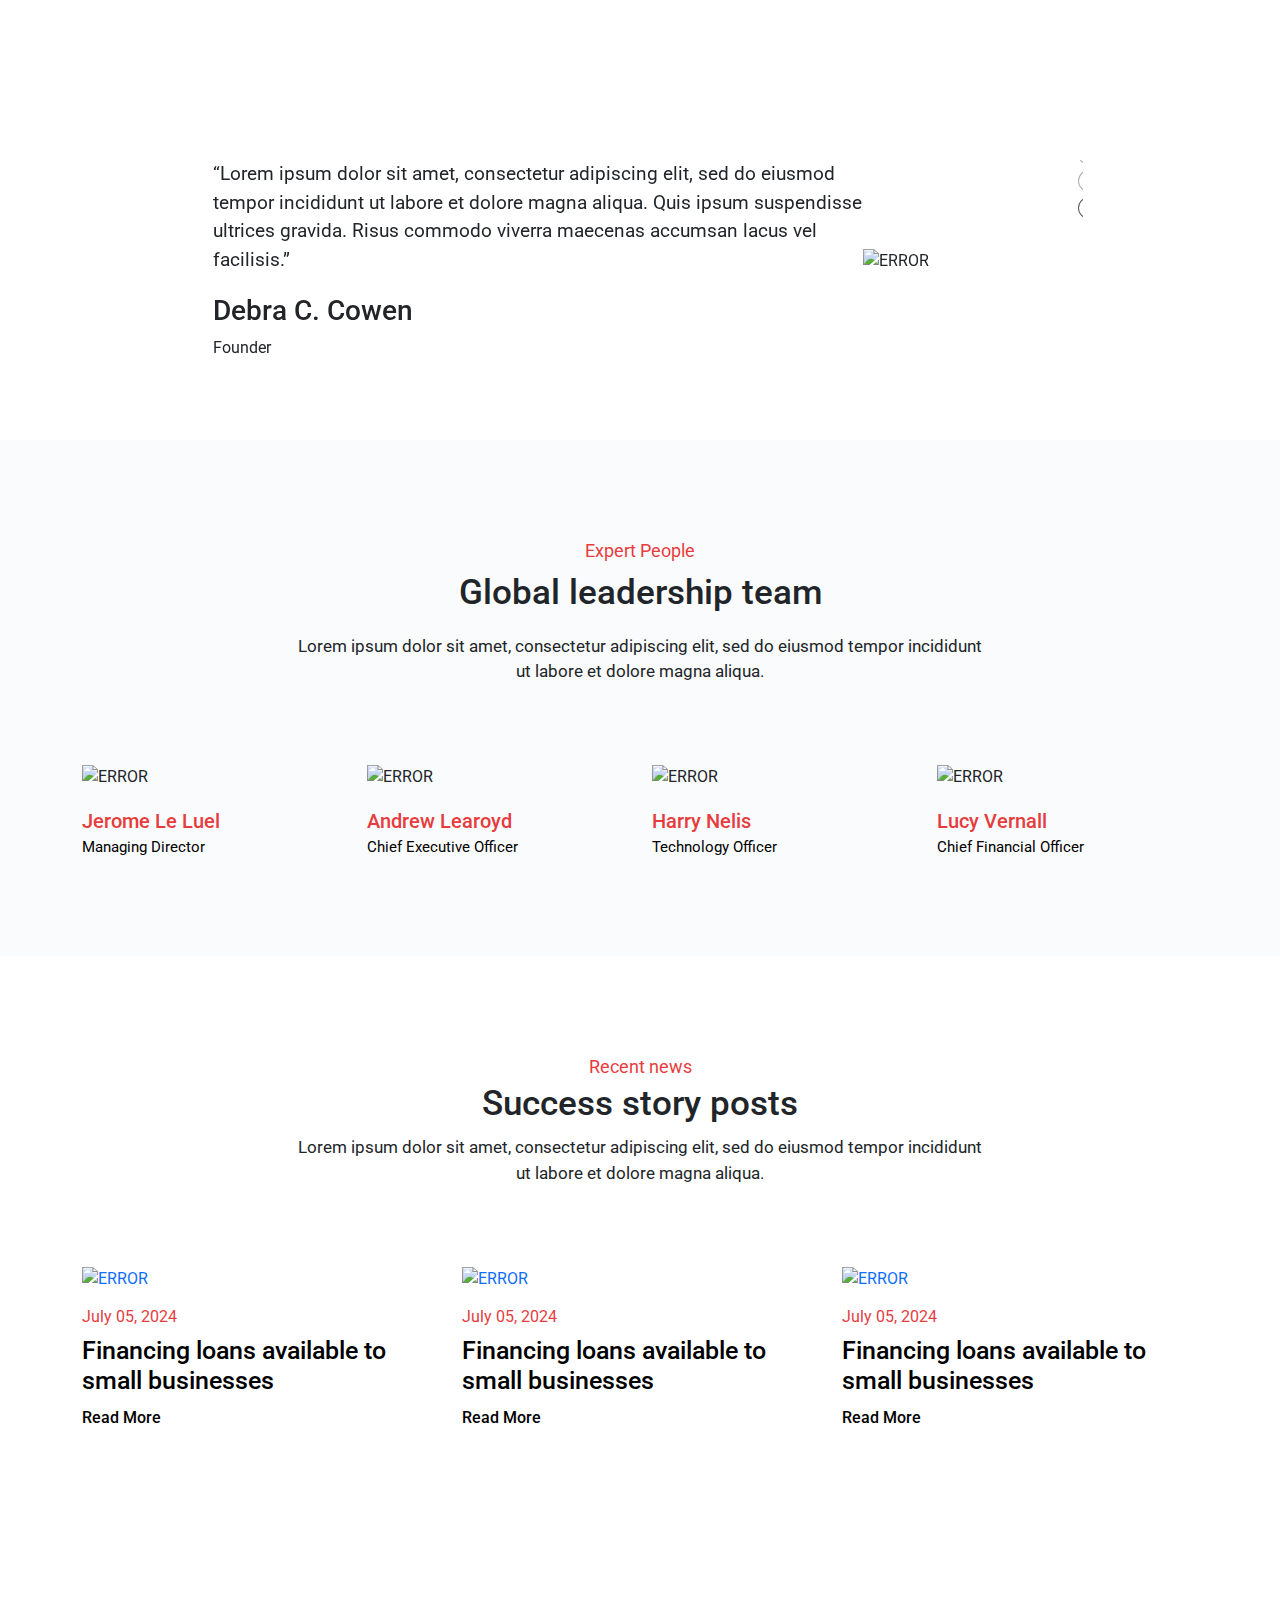
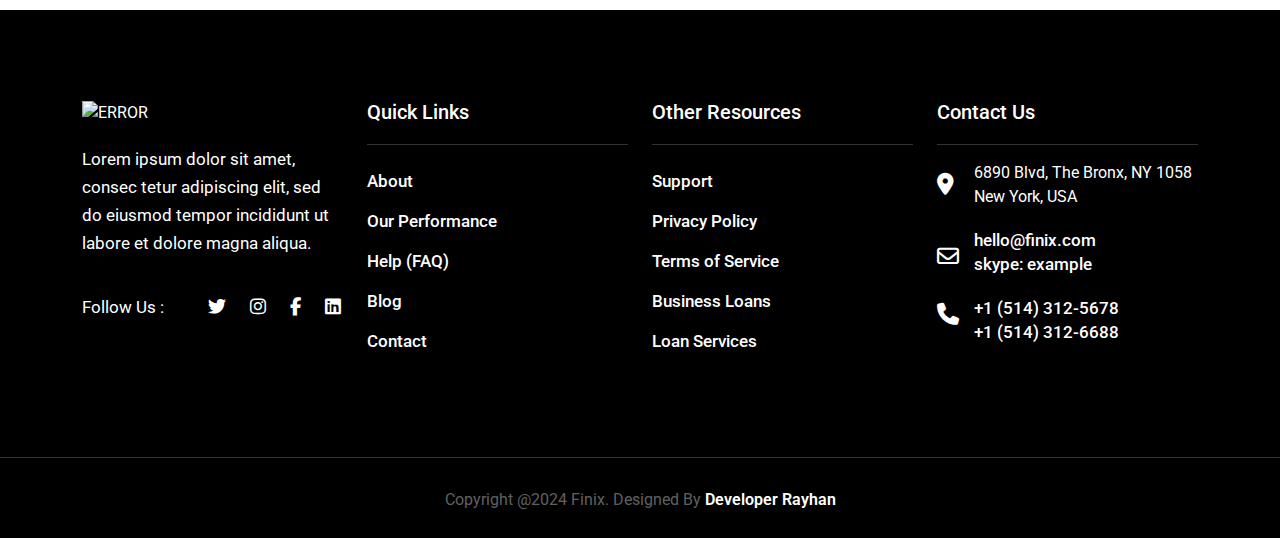
==== commit 9b62a4da: "All Over" ====
--- a/index.html
+++ b/index.html
@@ -993,7 +993,7 @@
       <div class="container">
         <div class="row">
           <div class="col-12 text-center Rayhan">
-            <p>Copyright @2024 Finix. Designed By <a target="_blank" href="http://facebook.com/devloperrayhan">Developer Rayhan</a></p>
+            <p>Copyright @2024 Finix. Designed By <br class="d-none Dev"><a target="_blank" href="http://facebook.com/devloperrayhan">Developer Rayhan</a></p>
           </div>
         </div>
       </div>
@@ -1028,7 +1028,15 @@
             margin:10,
             autoplay:true,
             autoplayTimeout:1000,
-            autoplayHoverPause:true
+            autoplayHoverPause:true,
+            responsive : {
+              0 : {
+                items : 2,
+              },
+              678 : {
+                items : 5,
+              },
+            }
         });
         $('.play').on('click',function(){
             owl.trigger('play.owl.autoplay',[1000])
@@ -1036,6 +1044,7 @@
         $('.stop').on('click',function(){
             owl.trigger('stop.owl.autoplay')
         })
+
         $(".Hamburger i").on('click',function(){
             $(".nav-menu-phone").slideToggle();
             $('.Hamburger i').toggleClass("fa-bars fa-times");
--- a/css/style.css
+++ b/css/style.css
@@ -1547,13 +1547,21 @@
 .Zx_4{
   display: none;
 }
-.carousel-control-next {
-    width: 4.7% !important;
-}
 .carousel-control-prev,.carousel-control-next{
   width: 2rem;
   height: 2rem;
 }
 .carousel-control-prev,.carousel-control-next{
   top: 153px !important;
+}
+.from-btn a {
+  padding: 14px 0px;
+  display: block;
+  text-align: center;
+}
+ .carousel-control-next {
+  width: 32px !important;
+}
+.carousel-control-prev {
+  width: 32px !important;
 }--- a/css/responsive.css
+++ b/css/responsive.css
@@ -15,23 +15,11 @@
     .work,.all-user,.price-footer-Section,.company,.company-text h3,.number{
         padding: 30px;
     }
-    .from-btn a{
-        padding: 14px 37%;
-    }
-    .carousel-control-next{
-        width: 2.8% !important;
-    }
-    .carousel-control-prev{
-        width: 8% !important;
-    }
     .phone-menu,.Hamburger{
         display: none;
     }
 }
 @media only screen and (max-width: 1446px) {
-    .from-btn a {
-        padding: 14px 35%;
-    }
     .number-item-text > h4{
         width: 700px;
     }
@@ -52,9 +40,6 @@
     .price-from {
         padding: 50px 78px;
     }
-    .from-btn a {
-        padding: 14px 31%;
-    }
     .company-img img{
         height: 390px;
     }
@@ -75,9 +60,6 @@
     }
     .card-body {
         padding-bottom: 310px;
-    }
-    .carousel-control-next {
-        width: 4.7% !important;
     }
     .phone-menu,.Hamburger{
         display: none;
@@ -96,9 +78,6 @@
     .price-from {
         width: 54%;
     }
-    .from-btn a {
-        padding: 14px 33%;
-    }
     .number-item-text1 > h4 {
         width: 387px;
     }
@@ -119,9 +98,6 @@
     }
     .work-p {
         width: 495px;
-    }
-    .carousel-control-next {
-        width: 4.7% !important;
     }
     .work-img .image{
         width: 370px;
@@ -266,9 +242,6 @@
     .work-h1 {
         width: 498px;
     }
-    .carousel-control-next {
-        width: 4.7% !important;
-    }
     .phone-menu,.Hamburger{
         display: none;
     }
@@ -290,9 +263,6 @@
     }
     .item-p {
         width: 340px;
-    }
-    .from-btn a {
-        padding: 14px 32.2%;
     }
     .company-p {
         width: 297px;
@@ -368,9 +338,6 @@
     .price-footer-text {
         width: 377px;
     }
-    .from-btn a {
-        padding: 14px 24.5%;
-    }
     .img-menu nav {
         left: 16px;
     }
@@ -518,9 +485,6 @@
     .price-from{
         margin-top: 90px !important;
         width: 90%;
-    }
-    .from-btn a {
-        padding: 14px 35%;
     }
     .all-number {
         padding: 20px 0;
@@ -637,9 +601,6 @@
     .user-img {
         margin-left: 15px;
     }
-    .from-btn a {
-        padding: 14px 32.6%;
-    }
     .number-item-text > h4, .number-item-text1 > h4 {
         font-size: 20px;
     }
@@ -650,7 +611,12 @@
         width: 257px;
     }
 }
-@media only screen and (max-width: 320px) {
+@media only screen and (max-width: 678px) {
+    .carousel{
+        margin-left: 27px;
+        width: 89vw;
+        margin-right: 0px;
+    }
     .services-p {
         width: 314px;
     }
@@ -668,6 +634,12 @@
         margin: 0 auto;
         margin-bottom: 50px;
     }
+    .carousel-item {
+        width: 94%;
+    }   
+    #carouselExampleIndicators1.carousel {
+        width: 103vw;
+    } 
     .price-footer-text {
         width: 273px;
     }
@@ -768,9 +740,6 @@
     .price-from {
         width: 118%;
     }
-    .from-btn a {
-        padding: 14px 18.9%;
-    }
     .price-footer-item-text > h3 > span::before {
         height: 214px;
     }
@@ -799,9 +768,6 @@
     .carousel-item-Content {
         margin-right: -125px;
     }
-    #carouselExampleIndicators1.carousel {
-        width: 109vw;
-    }
     .manager-carousel-img img {
         height: 245px;
     }
@@ -812,13 +778,13 @@
         width: 267px;
     }
     .team-img-all.col-3 img {
-        height: 448px;
+        height: 505px;
     }
     .img-menu nav {
-        left: 22px;
+        left: 33px;
     }
     .Story-img img {
-        width: 300px;
+        width: 335px;
     }
     .Footer-icons span {
         margin-bottom: 25px;
@@ -826,9 +792,58 @@
     .number-item-text1{
         margin-top: 13px;
     }
-}
-@media only screen and (max-width: 1486px) {
-    .from-btn a {
-        padding: 14px 36.4%;
+    .nav-menu-phone{
+        top: 35px;
+    }
+    .nav-menu-phone > ul li {
+        background-color: #e73c3e;
+    }
+    .nav-menu-phone > ul {
+        flex-direction: column;
+        width: auto;
+        flex-direction: column;
+        width: 60px;
+    }
+    .all-menu nav {
+        width: 458px;
+    }
+    .follow-items {
+        margin-top: 60px;
+    }
+    .hero-text>p {
+        padding-top: 230px;
+    }
+    .Home-sub-menu-phone{
+        top: 0%;
+        left: 126px;
+    }
+    .Pages-sub-menu-phone {
+        position: absolute;
+        top: 0%;
+        left: 126px;
+        width: 185px;
+    }
+    .nav-menu-phone{
+        background-color: transparent;
+    }
+    .Pages-sub-menu-phone li a{
+        margin-left: 26px;
+    }
+    .sub-menu-Projects-Phone {
+        left: -141px;
+    }    
+    .Services-sub-phone{
+        top: 40%;
+        left: 126px;
+    }
+    .nav-menu-phone ul > li{
+        margin-right: -65px;
+    }
+    .News-sub-phone {
+        top: 26%;
+        left: 126px;
+    }
+    .Dev{
+        display: block !important;
     }
 }